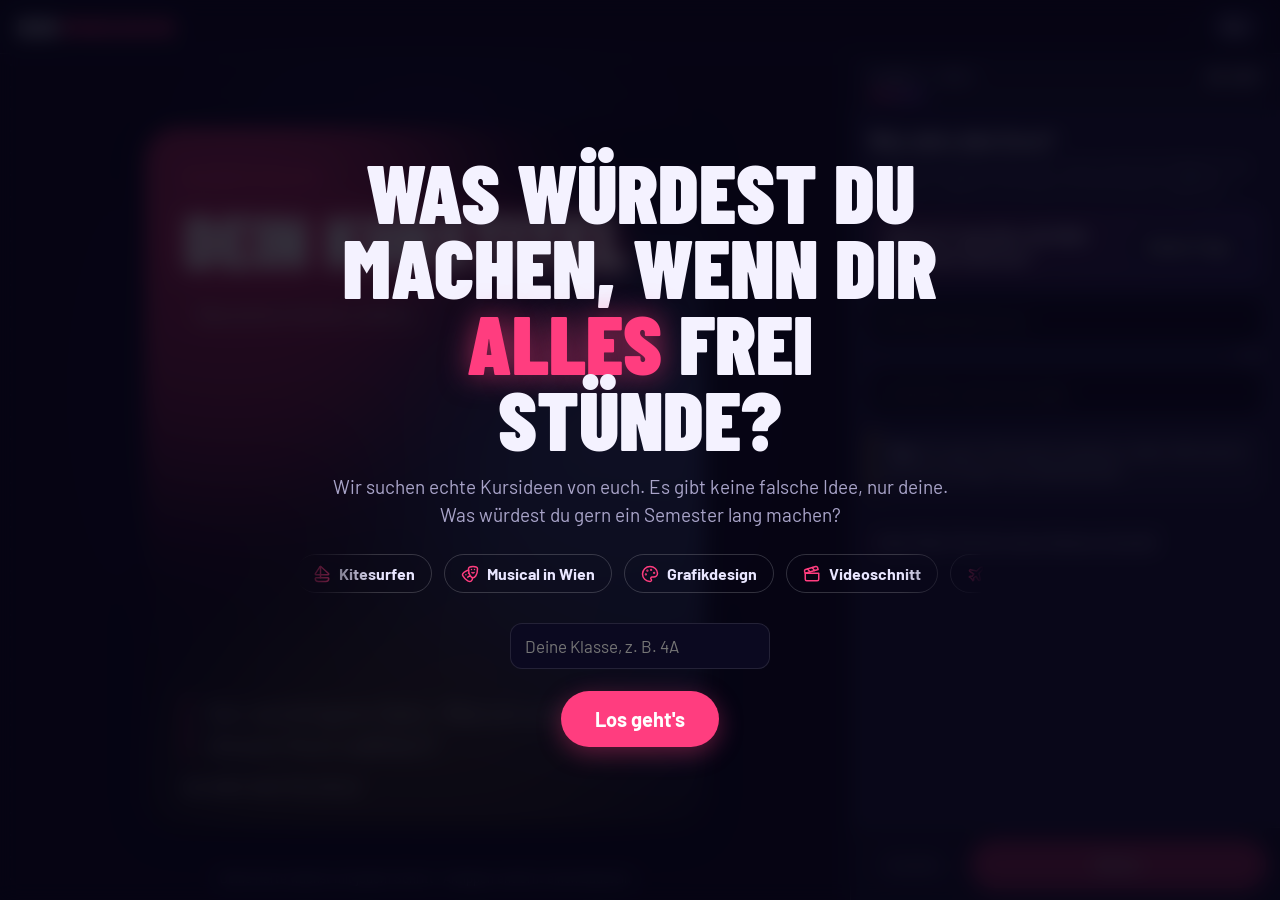
==== index.html @ b4d7dced "Wunschkurs als Schritt-für-Schritt-Ablauf mit Denkanstößen, Zurück und Fertig am Ende Co-Authored-By" ====
<!DOCTYPE html>
<html lang="de">
<head>
<meta charset="utf-8">
<meta name="viewport" content="width=device-width, initial-scale=1, viewport-fit=cover">
<meta name="theme-color" content="#0b0920">
<title>Dein Wunschkurs · BG/BRG Knittelfeld</title>
<link rel="stylesheet" href="css/karte.css">
<style>
  :root {
    --bg: #0b0920; --panel: #15122e; --panel2: #1e1a3f; --linie: rgba(255,255,255,.1);
    --text: #f4f2ff; --text2: #a9a4c9; --akz: #ff3d7f; --ok: #00d9c0;
    --r: 16px;
  }
  * { box-sizing: border-box; -webkit-tap-highlight-color: transparent; }
  html, body { margin: 0; height: 100%; background: var(--bg); color: var(--text); font-family: Barlow, system-ui, -apple-system, sans-serif; }
  body { overflow: hidden; overscroll-behavior: none; }
  button { font: inherit; color: inherit; }
  input, textarea { font: inherit; }

  .app { height: 100dvh; display: grid; grid-template-rows: auto 1fr; }
  .leiste { display: flex; align-items: center; justify-content: space-between; gap: 12px; padding: max(10px, env(safe-area-inset-top)) 18px 10px; border-bottom: 1px solid var(--linie); }
  .marke { font-family: "Barlow Condensed", sans-serif; font-weight: 800; font-size: 22px; letter-spacing: .02em; text-transform: uppercase; }
  .marke b { color: var(--akz); }
  .leiste .rechts { display: flex; gap: 10px; align-items: center; }
  .klassen-tag { font-size: 13px; font-weight: 700; letter-spacing: .1em; color: var(--text2); border: 1px solid var(--linie); padding: 5px 10px; border-radius: 99px; text-transform: uppercase; }
  .btn { border: 0; border-radius: 99px; padding: 11px 20px; font-weight: 700; cursor: pointer; background: var(--panel2); transition: transform .12s, background .2s; }
  .btn:active { transform: scale(.96); }
  .btn.haupt { background: var(--akz); color: #fff; box-shadow: 0 6px 24px rgba(255,61,127,.35); }
  .btn.klein { padding: 8px 14px; font-size: 14px; }

  .arbeit { display: grid; grid-template-columns: 1fr minmax(360px, 430px); min-height: 0; }
  .buehne { position: relative; display: grid; place-items: center; padding: 22px; min-height: 0; background:
    radial-gradient(ellipse at 50% 40%, rgba(124,92,255,.18), transparent 60%),
    radial-gradient(circle at 50% 50%, rgba(255,255,255,.05) 1px, transparent 1.5px) 0 0 / 22px 22px; }
  .karten-halter { width: min(100%, calc((100dvh - 120px) * .8)); max-width: 560px; position: relative; transition: transform .35s cubic-bezier(.2,.9,.3,1.3); }
  .karten-halter.drop-ziel { transform: scale(1.03); }
  .karten-halter.drop-ziel::after { content: ""; position: absolute; inset: -8px; border: 3px dashed var(--ok); border-radius: 28px; pointer-events: none; }
  .karten-halter .wk-chip { cursor: pointer; }
  .karten-halter .wk-chip:not(.leer)::after { content: "×"; margin-left: 1cqw; opacity: .6; font-weight: 700; }
  .karten-halter .wk-sticker { pointer-events: none; }
  .karten-halter .stk { pointer-events: auto; cursor: grab; touch-action: none; }
  .karten-halter .stk.aktiv { outline: 2px dashed rgba(255,255,255,.85); outline-offset: 4px; border-radius: 12px; animation: none; }
  .tipp-buehne { position: absolute; bottom: 14px; left: 0; right: 0; text-align: center; font-size: 13px; color: var(--text2); pointer-events: none; }

  .stk-werkzeug { position: absolute; display: none; gap: 6px; padding: 6px; background: rgba(21,18,46,.95); border: 1px solid var(--linie); border-radius: 99px; z-index: 20; transform: translate(-50%, 0); box-shadow: 0 10px 30px rgba(0,0,0,.4); }
  .stk-werkzeug.an { display: flex; }
  .stk-werkzeug button { width: 40px; height: 40px; border-radius: 50%; border: 0; background: var(--panel2); font-size: 18px; cursor: pointer; }

  .panel { background: var(--panel); border-left: 1px solid var(--linie); display: grid; grid-template-rows: auto 1fr auto; min-height: 0; }
  .fortschritt { padding: 14px 18px 12px; }
  .schritt-info { display: flex; justify-content: space-between; font-size: 13px; font-weight: 700; letter-spacing: .06em; text-transform: uppercase; color: var(--text2); margin-bottom: 8px; }
  .schritt-info #schrittName { color: var(--text); }
  .balken { height: 6px; border-radius: 99px; background: rgba(255,255,255,.08); overflow: hidden; }
  .balken i { display: block; height: 100%; width: 14%; border-radius: 99px; background: linear-gradient(90deg, var(--akz), #7c5cff); transition: width .4s cubic-bezier(.2,.9,.3,1); }
  .denk { margin: 14px 0; padding: 12px 14px; border-radius: 12px; background: rgba(255,255,255,.05); border-left: 3px solid #ffd23f; font-size: 14.5px; line-height: 1.45; color: #dcd8f5; }
  .denk ul { margin: 6px 0 0; padding-left: 18px; }
  .denk li { margin: 3px 0; }
  .fuss .btn.unklar { opacity: .55; }
  .fuss .btn:disabled { opacity: .35; cursor: not-allowed; box-shadow: none; }
  #zurueckBtn { flex: 0 0 auto; padding-left: 22px; padding-right: 22px; }
  .reiter { display: flex; gap: 4px; padding: 10px 10px 0; overflow-x: auto; scrollbar-width: none; }
  .reiter::-webkit-scrollbar { display: none; }
  .reiter button { flex: 1 0 auto; border: 0; background: transparent; padding: 10px 10px 12px; border-radius: 12px 12px 0 0; font-weight: 700; font-size: 14px; color: var(--text2); cursor: pointer; display: grid; justify-items: center; gap: 3px; }
  .reiter button i { font-style: normal; display: grid; place-items: center; }
  .reiter button .ic { width: 22px; height: 22px; }
  .ic { width: 1.1em; height: 1.1em; vertical-align: -0.18em; }
  .stk-werkzeug button { display: grid; place-items: center; }
  .stk-werkzeug button .ic { width: 20px; height: 20px; }
  .hebel .ic { width: 20px; height: 20px; }
  .gross-ic .ic { width: 40px; height: 40px; color: #fff; }
  .erfolg-ic .ic { width: 84px; height: 84px; color: #ffd23f; stroke-width: 1.6; }
  .baustein .ic { width: 18px; height: 18px; color: #c9c3ff; }
  .reiter button.an { color: var(--text); background: var(--panel2); }
  .seiten { background: var(--panel2); overflow-y: auto; padding: 18px; -webkit-overflow-scrolling: touch; }
  .seite { display: none; }
  .seite.an { display: block; animation: rein .25s ease; }
  @keyframes rein { from { opacity: 0; transform: translateY(6px); } }
  .seite h3 { margin: 0 0 4px; font-size: 20px; }
  .seite p.hilfe { margin: 0 0 14px; color: var(--text2); font-size: 14px; line-height: 1.4; }
  .gruppe-titel { margin: 18px 0 8px; font-size: 12px; font-weight: 700; letter-spacing: .12em; text-transform: uppercase; color: var(--text2); }
  .feld { width: 100%; background: var(--bg); border: 1.5px solid var(--linie); color: var(--text); border-radius: 12px; padding: 12px 14px; font-size: 17px; outline: none; }
  .feld:focus { border-color: var(--akz); }
  textarea.feld { min-height: 110px; resize: vertical; line-height: 1.4; }
  .zaehler { text-align: right; font-size: 12px; color: var(--text2); margin-top: 4px; }

  .fuss { padding: 12px 14px max(12px, env(safe-area-inset-bottom)); display: flex; gap: 10px; border-top: 1px solid var(--linie); }
  .fuss .btn { flex: 1; padding: 14px; font-size: 17px; }

  /* Spielautomat */
  .automat { background: linear-gradient(180deg, #2a1f5c, #1a1440); border-radius: 18px; padding: 14px; border: 1px solid rgba(255,255,255,.12); box-shadow: inset 0 2px 0 rgba(255,255,255,.08); }
  .walzen { display: grid; grid-template-columns: repeat(3, minmax(0, 1fr)); gap: 8px; }
  .walze { height: 56px; overflow: hidden; border-radius: 10px; background: #0b0920; position: relative; box-shadow: inset 0 8px 10px -6px rgba(0,0,0,.8), inset 0 -8px 10px -6px rgba(0,0,0,.8); }
  .walze ul { list-style: none; margin: 0; padding: 0; will-change: transform; }
  .walze li { height: 56px; display: grid; place-items: center; text-align: center; font-weight: 700; font-size: 15px; line-height: 1.1; padding: 0 4px; }
  .walze-label { text-align: center; font-size: 11px; letter-spacing: .12em; text-transform: uppercase; color: var(--text2); margin-top: 6px; }
  .automat-knoepfe { display: flex; gap: 8px; margin-top: 12px; }
  .automat-knoepfe .btn { flex: 1; }
  .hebel { background: linear-gradient(180deg, #ffd23f, #ff7a1a) !important; color: #1a1033 !important; }
  .funke { margin-top: 14px; padding: 12px 14px; border-radius: 12px; background: rgba(255,255,255,.05); font-size: 14px; color: var(--text2); line-height: 1.4; }
  .funke b { color: var(--text); }
  .frage-box { display: flex; align-items: center; gap: 10px; padding: 14px 16px; margin-bottom: 14px; border-radius: 14px; background: linear-gradient(135deg, rgba(255,61,127,.16), rgba(124,92,255,.16)); border: 1px solid rgba(255,255,255,.12); }
  .frage { flex: 1; font-size: 17px; font-weight: 700; line-height: 1.3; }
  .anstoss { margin-top: 22px; border-top: 1px solid var(--linie); padding-top: 14px; }
  .anstoss summary { cursor: pointer; font-weight: 700; color: var(--text2); list-style: none; }
  .anstoss summary::before { content: "+ "; color: var(--akz); }
  .anstoss[open] summary::before { content: "− "; }
  #untertitel { margin-top: 8px; }
  .ideen { display: flex; flex-wrap: wrap; gap: 8px; }
  .idee { display: inline-flex; align-items: center; gap: 7px; padding: 9px 13px; border-radius: 12px; background: rgba(255,255,255,.06); border: 1px solid var(--linie); font-size: 14px; font-weight: 600; line-height: 1.25; animation: rein .35s ease both; }
  .idee .ic { width: 17px; height: 17px; color: #ffd23f; flex: none; }
  .laufband { overflow: hidden; margin: 0 -24px 30px; -webkit-mask: linear-gradient(90deg, transparent, #000 12%, #000 88%, transparent); mask: linear-gradient(90deg, transparent, #000 12%, #000 88%, transparent); }
  .laufband-innen { display: flex; gap: 12px; width: max-content; animation: band 60s linear infinite; }
  .laufband-innen span { white-space: nowrap; padding: 9px 16px; border-radius: 99px; border: 1px solid rgba(255,255,255,.18); font-weight: 700; font-size: 16px; color: #e9e6ff; display: inline-flex; gap: 8px; align-items: center; }
  .laufband-innen span .ic { color: var(--akz); width: 18px; height: 18px; }
  @keyframes band { to { transform: translateX(-50%); } }

  /* Auswahl-Kacheln */
  .kacheln { display: grid; grid-template-columns: repeat(auto-fill, minmax(92px, 1fr)); gap: 8px; }
  .kachel { border: 2px solid transparent; background: var(--bg); border-radius: 12px; padding: 0; cursor: pointer; overflow: hidden; display: grid; }
  .kachel.an { border-color: var(--akz); }
  .kachel .vorschau { height: 74px; pointer-events: none; }
  .kachel .vorschau .wk-karte { aspect-ratio: auto; height: 100%; border-radius: 0; box-shadow: none; }
  .kachel span { font-size: 13px; font-weight: 600; padding: 6px 4px 7px; }
  .farben { display: flex; flex-wrap: wrap; gap: 10px; }
  .farbe { width: 42px; height: 42px; border-radius: 50%; border: 3px solid transparent; cursor: pointer; box-shadow: inset 0 0 0 2px rgba(0,0,0,.2); }
  .farbe.an { border-color: #fff; transform: scale(1.08); }
  .pillen { display: flex; flex-wrap: wrap; gap: 8px; }
  .pille { border: 1.5px solid var(--linie); background: var(--bg); border-radius: 99px; padding: 9px 14px; font-weight: 600; font-size: 14px; cursor: pointer; }
  .pille.an { border-color: var(--akz); background: rgba(255,61,127,.15); }

  /* Bausteine & Sticker zum Ziehen */
  .ziehbar { touch-action: none; cursor: grab; }
  .baustein { display: inline-flex; align-items: center; gap: 6px; margin: 0 6px 8px 0; padding: 9px 14px 9px 11px; border-radius: 99px; background: var(--bg); border: 1.5px solid var(--linie); font-weight: 600; font-size: 15px; }
  .baustein.drauf { opacity: .35; }
  .sticker-raster { display: grid; grid-template-columns: repeat(auto-fill, minmax(52px, 1fr)); gap: 6px; }
  .sticker-raster .ziehbar { font-size: 32px; height: 60px; display: grid; place-items: center; background: var(--bg); border-radius: 12px; }
  .sticker-raster .sticker-text { grid-column: span 2; font-size: 36px; overflow: hidden; }
  .geist { position: fixed; z-index: 1000; pointer-events: none; transform: translate(-50%, -50%) scale(1.15); filter: drop-shadow(0 10px 20px rgba(0,0,0,.5)); }
  .eigen-zeile { display: flex; gap: 8px; margin-top: 4px; }
  .eigen-zeile .feld { font-size: 15px; padding: 10px 12px; }

  .upload { display: grid; place-items: center; gap: 6px; border: 2px dashed var(--linie); border-radius: 16px; padding: 22px; text-align: center; cursor: pointer; color: var(--text2); }
  .upload b { color: var(--text); font-size: 16px; }
  .hinweis { margin-top: 10px; font-size: 13px; color: #ffd23f; line-height: 1.4; }

  /* Overlays */
  .overlay { position: fixed; inset: 0; z-index: 500; display: none; place-items: center; background: rgba(6,4,18,.82); backdrop-filter: blur(10px); -webkit-backdrop-filter: blur(10px); padding: 24px; }
  .overlay.an { display: grid; }
  .intro { text-align: center; max-width: 640px; }
  .intro .gross { font-family: "Barlow Condensed", sans-serif; font-weight: 900; text-transform: uppercase; font-size: clamp(42px, 8vw, 84px); line-height: .9; margin: 0 0 18px; }
  .intro .gross span { color: var(--akz); text-shadow: 0 0 30px rgba(255,61,127,.6); }
  .intro p { font-size: 19px; color: var(--text2); line-height: 1.45; margin: 0 0 26px; }
  .intro .btn { font-size: 20px; padding: 16px 34px; }
  .intro .klasse-wahl { margin: 0 auto 22px; max-width: 260px; }

  .fertig-box .wk-karte { text-align: left; }
  .fertig-box { width: min(92vw, 460px); display: grid; gap: 18px; justify-items: center; text-align: center; }
  .fertig-box .karten-flip { width: min(80vw, 380px, calc((100dvh - 230px) * .8)); perspective: 1400px; }
  .fertig-box .karten-flip .innen { animation: flip 1s cubic-bezier(.2,.8,.2,1) both; transform-style: preserve-3d; }
  @keyframes flip { from { transform: rotateY(-180deg) scale(.6); opacity: 0; } to { transform: none; opacity: 1; } }
  .fertig-box h2 { margin: 0; font-size: 28px; }
  .fertig-box .knoepfe { display: flex; gap: 10px; flex-wrap: wrap; justify-content: center; }
  .fertig-box .btn { font-size: 17px; padding: 14px 24px; }
  .weg { animation: wegflug 1s cubic-bezier(.6,-0.3,.7,.3) forwards !important; }
  @keyframes wegflug { to { transform: translateY(-120vh) rotate(-14deg) scale(.6); opacity: .2; } }
  .meldung { color: #ff9aa9; font-size: 15px; }
  .konfetti { position: fixed; inset: 0; pointer-events: none; z-index: 600; }

  /* Hochformat (iPad aufrecht, Handy) */
  @media (max-aspect-ratio: 1/1) {
    .arbeit { grid-template-columns: 1fr; grid-template-rows: minmax(0, 46dvh) 1fr; }
    .buehne { padding: 14px; }
    .karten-halter { width: min(100%, calc(46dvh * .8 - 22px)); }
    .panel { border-left: 0; border-top: 1px solid var(--linie); }
    .tipp-buehne { display: none; }
  }
</style>
</head>
<body>
<div class="app">
  <header class="leiste">
    <div class="marke">Dein <b>Wunschkurs</b></div>
    <div class="rechts">
      <span class="klassen-tag" id="klassenTag"></span>
      <button class="btn klein" id="neuBtn" title="Von vorne beginnen">Neu</button>
    </div>
  </header>

  <main class="arbeit">
    <section class="buehne" id="buehne">
      <div class="karten-halter" id="halter"></div>
      <div class="stk-werkzeug" id="stkWerkzeug">
        <button data-a="klein" aria-label="Kleiner" data-ic="minus"></button>
        <button data-a="gross" aria-label="Größer" data-ic="plus"></button>
        <button data-a="drehen" aria-label="Drehen" data-ic="rotate-cw"></button>
        <button data-a="weg" aria-label="Löschen" data-ic="trash-2"></button>
      </div>
      <div class="tipp-buehne">Deine Karte wächst mit jedem Schritt · Antippen entfernt einen Baustein</div>
    </section>

    <aside class="panel">
      <div class="fortschritt">
        <div class="schritt-info"><span id="schrittNr">Schritt 1 von 7</span><span id="schrittName"></span></div>
        <div class="balken"><i id="balken"></i></div>
      </div>
      <div class="seiten">
        <section class="seite an" data-s="1" data-name="Die Idee">
          <h3>Was wäre dein Kurs?</h3>
          <p class="hilfe">Es gibt keine falsche Idee. Wir suchen echte Vorschläge für die Oberstufe. Vielleicht wird deiner einmal wirklich angeboten.</p>
          <div class="frage-box">
            <div class="frage" id="funke"></div>
            <button class="btn klein" id="andereFrage">Andere Frage</button>
          </div>
          <input class="feld" id="titel" maxlength="60" placeholder="Wie heißt dein Kurs?" autocomplete="off">
          <div class="zaehler"><span id="titelZ">0</span>/60</div>
          <input class="feld" id="untertitel" maxlength="70" placeholder="Untertitel, wenn du magst" autocomplete="off">
          <div class="denk">
            <b>Tipp:</b> Ein guter Titel macht neugierig. Lieber „Wie kommt der Ton ins Video?“ als „Medienkunde“.
          </div>
          <details class="anstoss">
            <summary>Kein Plan? Hol dir einen kleinen Anstoß</summary>
            <p class="hilfe" style="margin-top:10px">Der Automat würfelt zufällige Kombinationen. Nimm sie als Funken, nicht als Vorlage.</p>
            <div class="automat">
              <div class="walzen">
                <div><div class="walze" id="w0"><ul></ul></div><div class="walze-label">Thema</div></div>
                <div><div class="walze" id="w1"><ul></ul></div><div class="walze-label">Tun</div></div>
                <div><div class="walze" id="w2"><ul></ul></div><div class="walze-label">Wo</div></div>
              </div>
              <div class="automat-knoepfe">
                <button class="btn hebel" id="drehen"><span data-ic="dices"></span> Drehen</button>
              </div>
            </div>
            <div class="gruppe-titel">Wie weit darf man gehen? Ein Beispiel</div>
            <div class="ideen" id="ideen"></div>
            <button class="btn klein" id="mehrIdeen" style="margin-top:10px">Noch ein Beispiel</button>
          </details>
        </section>

        <section class="seite" data-s="2" data-name="Was man macht">
          <h3>Was macht man in deinem Kurs?</h3>
          <p class="hilfe">Beschreib es so, wie du es einer Freundin oder einem Freund erklären würdest.</p>
          <div class="denk">
            <b>Denk an:</b>
            <ul>
              <li>Was passiert in der allerersten Stunde?</li>
              <li>Was kann man am Ende, was man vorher nicht konnte?</li>
              <li>Was wäre der spannendste Moment im ganzen Semester?</li>
            </ul>
          </div>
          <textarea class="feld" id="inhalt" maxlength="240" placeholder="In meinem Kurs …"></textarea>
          <div class="zaehler"><span id="inhaltZ">0</span>/240 · mindestens ein, zwei Sätze</div>
        </section>

        <section class="seite" data-s="3" data-name="Wo und mit wem">
          <h3>Wo und mit wem?</h3>
          <p class="hilfe">Ein Kurs muss nicht im Klassenzimmer stattfinden. Zieh auf die Karte, was passt, oder tipp es an.</p>
          <div class="denk"><b>Frag dich:</b> Wer könnte euch etwas zeigen, das kein Schulbuch kann? Wo wäre der beste Ort dafür?</div>
          <div id="bausteinA"></div>
          <div class="gruppe-titel">Fehlt etwas? Eigener Baustein</div>
          <div class="eigen-zeile">
            <input class="feld" id="eigenB" maxlength="28" placeholder="z. B. Mit einer Imkerin" autocomplete="off">
            <button class="btn" id="eigenBtn">Dazu</button>
          </div>
        </section>

        <section class="seite" data-s="4" data-name="Was herauskommt">
          <h3>Was kommt am Ende heraus?</h3>
          <p class="hilfe">Die besten Kurse haben ein Ziel, auf das man hinarbeitet. Und wie arbeitet ihr?</p>
          <div class="denk"><b>Stell dir vor:</b> Das Semester ist vorbei. Was kannst du herzeigen, und wem?</div>
          <div id="bausteinB"></div>
        </section>

        <section class="seite" data-s="5" data-name="Der wichtigste Satz">
          <h3>Der wichtigste Satz</h3>
          <p class="hilfe">Warum sollte jemand genau diesen Kurs wählen? Diesen Satz haben auch eure Lehrerinnen und Lehrer für ihre Kursideen geschrieben.</p>
          <div class="denk"><b>So kann er anfangen:</b> „Hier lernst du …“, „Stell dir vor, …“, „Wer schon immer …“</div>
          <textarea class="feld" id="satz" maxlength="160" placeholder="Ein Satz, der neugierig macht"></textarea>
          <div class="zaehler"><span id="satzZ">0</span>/160</div>
        </section>

        <section class="seite" data-s="6" data-name="Der Look">
          <h3>Gib deinem Kurs einen Look</h3>
          <p class="hilfe">Stil, bewegter Hintergrund und Farbe. Probier ruhig alles durch.</p>
          <div class="gruppe-titel">Stil</div>
          <div class="kacheln" id="themes"></div>
          <div class="gruppe-titel">Hintergrund</div>
          <div class="kacheln" id="hintergruende"></div>
          <div class="gruppe-titel">Farbe</div>
          <div class="farben" id="farben"></div>
          <div class="gruppe-titel">Passt zu welchem Bereich? (optional)</div>
          <div class="pillen" id="welten"></div>
          <div class="gruppe-titel">Passendes YouTube-Video (optional)</div>
          <input class="feld" id="video" placeholder="Link einfügen" autocomplete="off" inputmode="url">
          <div class="zaehler" id="videoInfo"></div>
        </section>

        <section class="seite" data-s="7" data-name="Sticker">
          <h3>Der letzte Schliff</h3>
          <p class="hilfe">Ein paar Sticker, wenn du magst. Auf die Karte ziehen, dort antippen zum Verschieben, Vergrößern, Drehen oder Löschen.</p>
          <div class="sticker-raster" id="stickerListe"></div>
        </section>
      </div>
      <div class="fuss">
        <button class="btn" id="zurueckBtn">Zurück</button>
        <button class="btn haupt" id="weiterBtn">Weiter</button>
      </div>
    </aside>
  </main>
</div>

<div class="overlay an" id="intro">
  <div class="intro">
    <h1 class="gross">Was würdest du machen, wenn dir <span>alles</span> frei stünde?</h1>
    <p>Wir suchen echte Kursideen von euch. Es gibt keine falsche Idee, nur deine. Was würdest du gern ein Semester lang machen?</p>
    <div class="laufband" aria-hidden="true"><div class="laufband-innen" id="laufband"></div></div>
    <input class="feld klasse-wahl" id="klasseInput" maxlength="10" placeholder="Deine Klasse, z. B. 4A" style="display:none">
    <button class="btn haupt" id="losBtn">Los geht's</button>
  </div>
</div>

<div class="overlay" id="fertig">
  <div class="fertig-box" id="fertigBox"></div>
</div>

<canvas class="konfetti" id="konfetti"></canvas>

<script src="js/config.js"></script>
<script src="js/api.js"></script>
<script src="js/icons.js"></script>
<script src="js/karte.js"></script>
<script>
(function () {
  const K = window.WK_KARTE, API = window.WK_API;
  const $ = s => document.querySelector(s);
  const SPEICHER = "wk_entwurf_v1";

  // ---------- Klasse aus dem QR-Code (?k=4a) ----------
  const params = new URLSearchParams(location.search);
  let klasse = (params.get("k") || "").trim().slice(0, 10).toUpperCase();
  if (!klasse) { try { klasse = localStorage.getItem("wk_klasse") || ""; } catch (e) {} }
  if (!klasse) $("#klasseInput").style.display = "block";

  // ---------- Zustand ----------
  const leer = () => ({ titel: "", untertitel: "", inhalt: "", satz: "", theme: "neon", bg: "aurora", farbe: K.FARBEN[0], welt: null, bausteine: [], sticker: [], bild: null, video: "" });
  let d = leer();
  try { const s = JSON.parse(localStorage.getItem(SPEICHER) || "null"); if (s) d = Object.assign(leer(), s); } catch (e) {}
  d.bild = null;
  let stkAktiv = -1;

  function speichern() {
    try { localStorage.setItem(SPEICHER, JSON.stringify(d)); } catch (e) {
      // Speicher voll (großes Bild): ohne Bild sichern
      try { localStorage.setItem(SPEICHER, JSON.stringify(Object.assign({}, d, { bild: null }))); } catch (e2) {}
    }
  }

  // ---------- Karte zeichnen ----------
  const halter = $("#halter");
  function zeichnen() {
    halter.innerHTML = "";
    const karte = K.render(Object.assign({}, d, { klasse }), { platzhalter: true });
    halter.appendChild(karte);
    karte.querySelectorAll(".wk-chip:not(.leer)").forEach(c => c.addEventListener("click", () => {
      d.bausteine.splice(+c.dataset.i, 1); aenderung();
    }));
    karte.querySelectorAll(".stk").forEach(s => stickerBedienung(s, +s.dataset.i));
    if (stkAktiv >= 0) { const s = karte.querySelector(`.stk[data-i="${stkAktiv}"]`); if (s) s.classList.add("aktiv"); }
    werkzeugPosition();
    bausteinStatus();
  }
  function aenderung() { speichern(); zeichnen(); if (typeof knoepfe === "function") knoepfe(); }

  // ---------- Reiter ----------
  // ---------- Schritte ----------
  const SCHRITTE = 7; let schritt = 1;
  function schrittOk(n) {
    if (n === 1) return d.titel.trim().length >= 3;
    if (n === 2) return (d.inhalt || "").trim().length >= 25;
    if (n === 3 || n === 4) {
      const ids = n === 3 ? K.BAUSTEINE.slice(0, 2) : K.BAUSTEINE.slice(2);
      const erlaubt = new Set(ids.flatMap(g => g.items.map(i => i[0])));
      return d.bausteine.some(b => typeof b === "string" ? erlaubt.has(b) : n === 3);
    }
    if (n === 5) return (d.satz || "").trim().length >= 10;
    return true;
  }
  const HINWEIS = { 1: "Gib deinem Kurs zuerst einen Titel.", 2: "Schreib noch ein bisschen mehr dazu, was man macht.", 3: "Wähl mindestens einen Baustein für Ort oder Leute.", 4: "Wähl mindestens einen Baustein dafür, was herauskommt oder wie ihr arbeitet.", 5: "Schreib noch deinen wichtigsten Satz." };
  function zeigeSchritt(n) {
    schritt = Math.max(1, Math.min(SCHRITTE, n));
    document.querySelectorAll(".seite").forEach(x => x.classList.toggle("an", +x.dataset.s === schritt));
    const sec = document.querySelector(`.seite[data-s="${schritt}"]`);
    $("#schrittNr").textContent = `Schritt ${schritt} von ${SCHRITTE}`;
    $("#schrittName").textContent = sec.dataset.name;
    $("#balken").style.width = (schritt / SCHRITTE * 100) + "%";
    document.querySelector(".seiten").scrollTop = 0;
    knoepfe();
  }
  function knoepfe() {
    $("#zurueckBtn").disabled = schritt === 1;
    $("#weiterBtn").textContent = schritt === SCHRITTE ? "Fertig" : "Weiter";
    $("#weiterBtn").classList.toggle("unklar", !schrittOk(schritt));
  }
  $("#zurueckBtn").addEventListener("click", () => zeigeSchritt(schritt - 1));
  $("#weiterBtn").addEventListener("click", () => {
    if (!schrittOk(schritt)) return kurzMeldung(HINWEIS[schritt]);
    if (K.kartePruefen(d)) return kurzMeldung("Da steht etwas, das so nicht passt. Formulier es bitte um.");
    if (schritt < SCHRITTE) zeigeSchritt(schritt + 1); else fertigZeigen();
  });

  // ---------- Idee ----------
  const titel = $("#titel"), unter = $("#untertitel");
  titel.value = d.titel; unter.value = d.untertitel; $("#titelZ").textContent = d.titel.length;
  titel.addEventListener("input", () => { d.titel = titel.value; $("#titelZ").textContent = titel.value.length; aenderung(); });
  unter.addEventListener("input", () => { d.untertitel = unter.value; aenderung(); });

  const WALZEN = [
    ["Drohnen", "Games", "Japan", "Mode", "das Gehirn", "das Weltall", "Fußball", "Krimis", "Musikvideos", "eigenes Geld", "das Klima", "Tiere", "Roboter", "Street Art", "Erste Hilfe", "Social Media", "Mythen", "Autos", "Pflanzen", "Escape Rooms", "Streetfood", "Tanz", "Fake News", "Vulkane", "Sneaker", "Schach", "Comics", "Pferde", "Mountainbikes", "Formel 1", "Fotografie", "Kosmetik", "Hip-Hop", "Musicals", "Survival", "E-Sport", "Medizin", "Architektur", "Psychologie", "ein Start-up", "Kletterwände", "Raketen", "Schmuck", "Hunde"],
    ["bauen", "programmieren", "kochen", "filmen", "erforschen", "gestalten", "trainieren", "verstehen", "erfinden", "retten", "designen", "testen", "organisieren", "schreiben", "verkaufen", "zeichnen", "aufnehmen", "auseinandernehmen", "erklären", "fotografieren", "präsentieren", "trainieren lassen", "verbessern"],
    ["im Wald", "im Labor", "auf der Bühne", "in der Stadt", "online", "in der Werkstatt", "am Wasser", "in Wien", "bei einer Firma", "in der Küche", "auf dem Berg", "im Studio", "in der Nacht", "auf Reisen", "im Garten", "an der Uni", "im Museum", "in Brüssel", "in London", "am Meer", "am Gletscher", "im Musical", "in der Sternwarte", "in einem Tonstudio"],
  ];
  const ZEILE = 56; let wahl = [0, 0, 0], dreht = false;
  WALZEN.forEach((liste, i) => {
    const ul = document.querySelector(`#w${i} ul`);
    ul.innerHTML = Array.from({ length: 4 }, () => liste.map(w => `<li>${K.esc(w)}</li>`).join("")).join("");
    wahl[i] = Math.floor(Math.random() * liste.length);
    ul.style.transform = `translateY(${-wahl[i] * ZEILE}px)`;
  });
  function drehen() {
    if (dreht) return; dreht = true;
    let fertig = 0;
    WALZEN.forEach((liste, i) => {
      const ul = document.querySelector(`#w${i} ul`);
      const ziel = Math.floor(Math.random() * liste.length);
      const weg = liste.length * 2 + ziel;
      ul.style.transition = `transform ${1.1 + i * 0.35}s cubic-bezier(.15,.85,.25,1.04)`;
      ul.style.transform = `translateY(${-weg * ZEILE}px)`;
      setTimeout(() => {
        ul.style.transition = "none"; ul.style.transform = `translateY(${-ziel * ZEILE}px)`;
        wahl[i] = ziel; if (++fertig === 3) dreht = false;
      }, (1.1 + i * 0.35) * 1000 + 30);
    });
  }
  $("#drehen").addEventListener("click", drehen);
  const IDEEN = [
    ["sailboat", "Kitesurfen lernen (gibt es an einer Schule in Graz)"], ["drama", "Ins Musical nach Wien, mit Blick hinter die Bühne"],
    ["plane", "Eine Woche Sprachreise nach London oder Malta"], ["camera", "Fotografie mit echter Profi-Kamera"],
    ["palette", "Grafikdesign: Logos, Plakate, eigene Marke"], ["clapperboard", "Videoschnitt wie bei YouTube-Profis"],
    ["rocket", "Raketen bauen und auf der Wiese starten"], ["telescope", "Eine Nacht in der Sternwarte"],
    ["mountain", "Gletscherforschung am Dachstein"], ["globe", "Brüssel: die EU live erleben"],
    ["mic-vocal", "Einen eigenen Song im Tonstudio aufnehmen"], ["gamepad-2", "Ein eigenes Videospiel entwickeln"],
    ["flask-conical", "Ein Tag im Uni-Labor in Leoben"], ["cpu", "3D-Druck: vom Entwurf zum fertigen Teil"],
    ["trees", "Survival-Tage im Wald"], ["leaf", "Bienen halten im Schulgarten"],
    ["dumbbell", "Ausbildung zur Fitness-Trainerin oder zum Trainer"], ["heart", "Erste Hilfe und Rettungsschwimmen"],
    ["piggy-bank", "Eigenes Geld: Steuern, Konto, Investieren"], ["brain", "Psychologie: Warum wir tun, was wir tun"],
    ["puzzle", "Einen Escape Room für die ganze Schule bauen"], ["headphones", "Ein Podcast-Studio aufbauen"],
    ["chef-hat", "Kochen wie in Japan, Mexiko oder Indien"], ["bike", "Mountainbike-Technik und Touren"],
    ["users", "UNO-Planspiel: Diplomatin oder Diplomat für drei Tage"], ["shirt", "Mode designen und selbst nähen"],
  ];
  const IDEEN_GEMISCHT = null; let ideeI = Math.floor(Math.random() * 26);
  function ideenMischen() {
    const pool = [IDEEN[ideeI++ % IDEEN.length]];
    $("#ideen").innerHTML = pool.map(([ic, t]) => `<span class="idee">${WK_ICON(ic)}${K.esc(t)}</span>`).join("");
  }
  $("#mehrIdeen").addEventListener("click", ideenMischen);
  (function laufband() {
    const teile = ["Kitesurfen", "Musical in Wien", "Grafikdesign", "Videoschnitt", "London", "Fotografie", "Raketen bauen", "Sternwarte", "Tonstudio", "Gletscher", "3D-Druck", "Escape Room", "Survival", "Brüssel", "Psychologie", "Game Design"];
    const ics = ["sailboat", "drama", "palette", "clapperboard", "plane", "camera", "rocket", "telescope", "mic-vocal", "mountain", "cpu", "puzzle", "trees", "globe", "brain", "gamepad-2"];
    const html = teile.map((t, i) => `<span>${WK_ICON(ics[i])}${t}</span>`).join("");
    $("#laufband").innerHTML = html + html;
  })();

  const FUNKEN = [
    "Was machst du gern, wenn dir niemand etwas vorschreibt?",
    "Was würdest du gern können, das man in der Schule nie lernt?",
    "Bei welchem Thema vergisst du die Zeit?",
    "Was würdest du gern einmal mit eigenen Händen machen?",
    "Welche Frage über die Welt lässt dich nicht los?",
    "Was könntest du anderen beibringen?",
    "Was machst du in deiner Freizeit, ohne auf die Uhr zu schauen?",
    "Was wolltest du immer schon können?",
    "Worüber könntest du stundenlang reden?",
    "Was fehlt dir in der Schule total?",
    "Welchen Beruf findest du spannend, ohne genau zu wissen, was man da macht?",
    "Wohin würdest du mit deiner Klasse am liebsten fahren?",
    "Was würdest du gern einmal selbst bauen, kochen oder erfinden?",
  ];
  let fI = Math.floor(Math.random() * FUNKEN.length);
  function funke() { $("#funke").textContent = FUNKEN[fI]; fI = (fI + 1) % FUNKEN.length; }
  funke(); $("#andereFrage").addEventListener("click", funke);

  // ---------- Look ----------
  function kachelVorschau(extra) {
    const k = K.render(Object.assign({}, d, { titel: "", untertitel: "", satz: "", bausteine: [], sticker: [], video: "" }, extra), {});
    k.querySelector(".wk-inhalt").innerHTML = `<div class="wk-titel" style="font-size:22cqw;margin:auto">Aa</div>`;
    return k;
  }
  function lookZeichnen() {
    const th = $("#themes"); th.innerHTML = "";
    K.THEMES.forEach(t => {
      const b = document.createElement("button"); b.className = "kachel" + (d.theme === t.id ? " an" : "");
      const v = document.createElement("div"); v.className = "vorschau"; v.appendChild(kachelVorschau({ theme: t.id }));
      b.appendChild(v); b.insertAdjacentHTML("beforeend", `<span>${t.name}</span>`);
      b.onclick = () => { d.theme = t.id; aenderung(); lookZeichnen(); };
      th.appendChild(b);
    });
    const hg = $("#hintergruende"); hg.innerHTML = "";
    K.HINTERGRUENDE.forEach(h => {
      const b = document.createElement("button"); b.className = "kachel" + (d.bg === h.id ? " an" : "");
      const v = document.createElement("div"); v.className = "vorschau"; v.appendChild(kachelVorschau({ bg: h.id, bild: null }));
      b.appendChild(v); b.insertAdjacentHTML("beforeend", `<span>${h.name}</span>`);
      b.onclick = () => { d.bg = h.id; aenderung(); lookZeichnen(); };
      hg.appendChild(b);
    });
    $("#farben").innerHTML = K.FARBEN.map(f => `<button class="farbe${d.farbe === f ? " an" : ""}" data-f="${f}" style="background:${f}" aria-label="Farbe"></button>`).join("");
    $("#welten").innerHTML = K.WELTEN.map(w => `<button class="pille${d.welt === w.id ? " an" : ""}" data-w="${w.id}">${w.name}</button>`).join("")
      + `<button class="pille${!d.welt ? " an" : ""}" data-w="">Keiner</button>`;
  }
  $("#farben").addEventListener("click", e => { const b = e.target.closest(".farbe"); if (!b) return; d.farbe = b.dataset.f; aenderung(); lookZeichnen(); });
  $("#welten").addEventListener("click", e => { const b = e.target.closest(".pille"); if (!b) return; d.welt = b.dataset.w || null; aenderung(); lookZeichnen(); });

  // ---------- Ziehen (Pointer, funktioniert am iPad) ----------
  function ziehbar(el, beimAblegen, geistInhalt) {
    el.classList.add("ziehbar");
    el.addEventListener("pointerdown", e => {
      if (e.button !== undefined && e.button !== 0) return;
      e.preventDefault();
      const start = { x: e.clientX, y: e.clientY }; let geist = null, bewegt = false;
      el.setPointerCapture && el.setPointerCapture(e.pointerId);
      const move = ev => {
        if (!bewegt && Math.hypot(ev.clientX - start.x, ev.clientY - start.y) > 8) {
          bewegt = true; geist = document.createElement("div"); geist.className = "geist"; geist.innerHTML = geistInhalt(); document.body.appendChild(geist);
        }
        if (geist) {
          geist.style.left = ev.clientX + "px"; geist.style.top = ev.clientY + "px";
          halter.classList.toggle("drop-ziel", ueberKarte(ev.clientX, ev.clientY));
        }
      };
      const up = ev => {
        el.removeEventListener("pointermove", move); el.removeEventListener("pointerup", up); el.removeEventListener("pointercancel", up);
        halter.classList.remove("drop-ziel");
        if (geist) geist.remove();
        if (!bewegt) beimAblegen(null);
        else if (ueberKarte(ev.clientX, ev.clientY)) beimAblegen(relativ(ev.clientX, ev.clientY));
      };
      el.addEventListener("pointermove", move); el.addEventListener("pointerup", up); el.addEventListener("pointercancel", up);
    });
  }
  function kartenRect() { return halter.firstElementChild.getBoundingClientRect(); }
  function ueberKarte(x, y) { const r = kartenRect(); return x >= r.left && x <= r.right && y >= r.top && y <= r.bottom; }
  function relativ(x, y) { const r = kartenRect(); return { x: Math.min(.95, Math.max(.05, (x - r.left) / r.width)), y: Math.min(.95, Math.max(.05, (y - r.top) / r.height)) }; }

  // ---------- Bausteine ----------
  function bausteineZeichnen() {
    [["#bausteinA", K.BAUSTEINE.slice(0, 2)], ["#bausteinB", K.BAUSTEINE.slice(2)]].forEach(([sel, gruppen]) => {
      const box = $(sel); box.innerHTML = "";
      gruppen.forEach(g => {
        box.insertAdjacentHTML("beforeend", `<div class="gruppe-titel">${g.gruppe}</div>`);
        const zeile = document.createElement("div");
        g.items.forEach(([id, icon, label]) => {
          const b = document.createElement("span"); b.className = "baustein"; b.dataset.id = id;
          b.innerHTML = `${WK_ICON(icon)}${label}`;
          ziehbar(b, () => bausteinDazu(id), () => `<span class="baustein" style="background:#1e1a3f">${WK_ICON(icon)} ${label}</span>`);
          zeile.appendChild(b);
        });
        box.appendChild(zeile);
      });
    });
  }
  function bausteinDazu(id) {
    if (d.bausteine.includes(id)) return;
    if (d.bausteine.length >= 8) return kurzMeldung("Höchstens 8 Bausteine – tipp einen auf der Karte an, um ihn zu entfernen.");
    d.bausteine.push(id); aenderung();
  }
  function bausteinStatus() {
    document.querySelectorAll(".baustein[data-id]").forEach(b => b.classList.toggle("drauf", d.bausteine.includes(b.dataset.id)));
  }
  $("#eigenBtn").addEventListener("click", () => {
    const t = $("#eigenB").value.trim(); if (!t) return;
    if (K.pruefen(t)) return kurzMeldung("Den Baustein bitte anders formulieren.");
    if (d.bausteine.length >= 8) return kurzMeldung("Höchstens 8 Bausteine.");
    d.bausteine.push({ eigen: t.slice(0, 28) }); $("#eigenB").value = ""; aenderung();
  });
  $("#eigenB").addEventListener("keydown", e => { if (e.key === "Enter") $("#eigenBtn").click(); });

  // ---------- Sticker ----------
  function stickerZeichnen() {
    const box = $("#stickerListe"); box.innerHTML = "";
    K.STICKER.forEach(st => {
      const b = document.createElement("div"); b.className = st.t === "t" ? "sticker-text" : "";
      b.innerHTML = K.stickerHTML(st);
      ziehbar(b, pos => {
        if (d.sticker.length >= 10) return kurzMeldung("Höchstens 10 Sticker.");
        const p = pos || { x: .2 + Math.random() * .6, y: .25 + Math.random() * .4 };
        d.sticker.push(Object.assign({}, st, { x: +p.x.toFixed(3), y: +p.y.toFixed(3), s: 1, r: Math.round(Math.random() * 30 - 15) }));
        stkAktiv = d.sticker.length - 1; aenderung();
      }, () => `<span style="font-size:64px;display:block">${K.stickerHTML(st)}</span>`);
      box.appendChild(b);
    });
  }
  function stickerBedienung(el, i) {
    el.addEventListener("pointerdown", e => {
      e.preventDefault(); e.stopPropagation();
      stkAktiv = i; document.querySelectorAll(".karten-halter .stk").forEach(s => s.classList.toggle("aktiv", s === el));
      werkzeugPosition();
      el.setPointerCapture && el.setPointerCapture(e.pointerId);
      const move = ev => { const p = relativ(ev.clientX, ev.clientY); el.style.left = p.x * 100 + "%"; el.style.top = p.y * 100 + "%"; d.sticker[i].x = +p.x.toFixed(3); d.sticker[i].y = +p.y.toFixed(3); werkzeugPosition(); };
      const up = () => { el.removeEventListener("pointermove", move); el.removeEventListener("pointerup", up); el.removeEventListener("pointercancel", up); speichern(); };
      el.addEventListener("pointermove", move); el.addEventListener("pointerup", up); el.addEventListener("pointercancel", up);
    });
  }
  const werkzeug = $("#stkWerkzeug");
  function werkzeugPosition() {
    const s = stkAktiv >= 0 && halter.querySelector(`.stk[data-i="${stkAktiv}"]`);
    if (!s) { werkzeug.classList.remove("an"); return; }
    const r = s.getBoundingClientRect(), b = $("#buehne").getBoundingClientRect();
    werkzeug.classList.add("an");
    werkzeug.style.left = (r.left + r.width / 2 - b.left) + "px";
    werkzeug.style.top = Math.min(b.height - 60, r.bottom - b.top + 10) + "px";
  }
  werkzeug.addEventListener("click", e => {
    const b = e.target.closest("button"); if (!b || stkAktiv < 0) return;
    const s = d.sticker[stkAktiv];
    if (b.dataset.a === "klein") s.s = Math.max(.5, +(s.s - .2).toFixed(2));
    if (b.dataset.a === "gross") s.s = Math.min(2.6, +(s.s + .2).toFixed(2));
    if (b.dataset.a === "drehen") s.r = ((s.r || 0) + 20) % 360;
    if (b.dataset.a === "weg") { d.sticker.splice(stkAktiv, 1); stkAktiv = -1; }
    aenderung();
  });
  $("#buehne").addEventListener("pointerdown", e => {
    if (!e.target.closest(".stk") && !e.target.closest(".stk-werkzeug")) { stkAktiv = -1; document.querySelectorAll(".karten-halter .stk.aktiv").forEach(s => s.classList.remove("aktiv")); werkzeugPosition(); }
  });
  window.addEventListener("resize", werkzeugPosition);

  // ---------- Bild & Video ----------
  function bildStatus() {}
  const video = $("#video"); video.value = d.video || "";
  function videoInfo() { const id = K.youtubeId(video.value); $("#videoInfo").textContent = video.value ? (id ? "Video erkannt ✓" : "Das ist kein YouTube-Link.") : ""; }
  video.addEventListener("input", () => { d.video = K.youtubeId(video.value) ? video.value.trim() : ""; videoInfo(); aenderung(); });
  videoInfo();

  // ---------- Satz ----------
  const inhalt = $("#inhalt"); inhalt.value = d.inhalt || ""; $("#inhaltZ").textContent = inhalt.value.length;
  inhalt.addEventListener("input", () => { d.inhalt = inhalt.value; $("#inhaltZ").textContent = inhalt.value.length; speichern(); knoepfe(); });
  const satz = $("#satz"); satz.value = d.satz; $("#satzZ").textContent = d.satz.length;
  satz.addEventListener("input", () => { d.satz = satz.value; $("#satzZ").textContent = satz.value.length; aenderung(); });

  // ---------- Meldungen ----------
  let mTimer;
  function kurzMeldung(t) {
    let m = document.getElementById("kurzm");
    if (!m) { m = document.createElement("div"); m.id = "kurzm"; m.style.cssText = "position:fixed;left:50%;bottom:90px;transform:translateX(-50%);background:#1e1a3f;border:1px solid rgba(255,255,255,.15);padding:12px 18px;border-radius:14px;z-index:900;font-weight:600;max-width:90vw;text-align:center;box-shadow:0 10px 30px rgba(0,0,0,.5)"; document.body.appendChild(m); }
    m.textContent = t; m.style.display = "block"; clearTimeout(mTimer); mTimer = setTimeout(() => m.style.display = "none", 3200);
  }

  // ---------- Intro ----------
  $("#losBtn").addEventListener("click", () => {
    if (!klasse) {
      const k = $("#klasseInput").value.trim().toUpperCase();
      if (!k) { $("#klasseInput").focus(); $("#klasseInput").style.borderColor = "#ff3d7f"; return; }
      klasse = k.slice(0, 10);
    }
    try { localStorage.setItem("wk_klasse", klasse); } catch (e) {}
    $("#klassenTag").textContent = klasse;
    $("#intro").classList.remove("an");
    zeichnen();
  });
  $("#klassenTag").textContent = klasse || "";

  $("#neuBtn").addEventListener("click", () => {
    if (!confirm("Wirklich von vorne beginnen? Deine Karte wird gelöscht.")) return;
    d = leer(); stkAktiv = -1; speichern();
    titel.value = ""; unter.value = ""; satz.value = ""; inhalt.value = ""; $("#inhaltZ").textContent = "0"; video.value = ""; $("#titelZ").textContent = "0"; $("#satzZ").textContent = "0"; videoInfo(); bildStatus();
    lookZeichnen(); aenderung(); zeigeSchritt(1);
  });

  // ---------- Fertig & Einreichen ----------
  const fertig = $("#fertig"), box = $("#fertigBox");
  function fertigZeigen() {
    for (let n = 1; n <= 5; n++) if (!schrittOk(n)) { zeigeSchritt(n); return kurzMeldung(HINWEIS[n]); }
    if (K.kartePruefen(d)) {
      return kurzMeldung("Da steht etwas, das so nicht passt. Formulier es bitte um.");
    }
    stkAktiv = -1; zeichnen();
    box.innerHTML = `<div class="karten-flip"><div class="innen" id="flipInnen"></div></div>
      <h2>So sieht dein Kurs aus!</h2>
      <div class="knoepfe">
        <button class="btn" id="zurueck">Zurück und ändern</button>
        <button class="btn haupt" id="senden">Kurs einreichen</button>
      </div><div class="meldung" id="sendeMeldung"></div>`;
    $("#flipInnen").appendChild(K.render(Object.assign({}, d, { klasse })));
    fertig.classList.add("an");
    $("#zurueck").onclick = () => fertig.classList.remove("an");
    $("#senden").onclick = senden;
  }

  async function senden() {
    const btn = $("#senden"); btn.disabled = true; btn.textContent = "Wird geschickt …";
    const karte = Object.assign({}, d); delete karte.titel; delete karte.satz;
    try {
      await API.einreichen({ klasse, titel: d.titel.trim().slice(0, 80), satz: (d.satz || "").trim().slice(0, 300), karte });
      $("#flipInnen").classList.add("weg");
      konfetti();
      setTimeout(() => {
        box.innerHTML = `<div class="erfolg-ic">${WK_ICON("party-popper")}</div><h2>Dein Kurs ist eingereicht!</h2>
          <p style="color:var(--text2);margin:0;font-size:17px;line-height:1.45">Danke für deine Idee. Wer weiß, vielleicht wird daraus einmal ein echter Kurs.</p>
          <div class="knoepfe"><button class="btn" id="nochmal">Noch einen Kurs bauen</button><button class="btn" id="schliessen">Zurück zur Karte</button></div>`;
        $("#schliessen").onclick = () => fertig.classList.remove("an");
        $("#nochmal").onclick = () => { fertig.classList.remove("an"); d = leer(); speichern(); titel.value = ""; unter.value = ""; satz.value = ""; inhalt.value = ""; $("#inhaltZ").textContent = "0"; video.value = ""; $("#titelZ").textContent = "0"; $("#satzZ").textContent = "0"; videoInfo(); bildStatus(); lookZeichnen(); aenderung(); zeigeSchritt(1); };
      }, 900);
    } catch (err) {
      btn.disabled = false; btn.textContent = "Nochmal versuchen";
      $("#sendeMeldung").textContent = "Das hat nicht geklappt" + (err.status ? ` (${err.status})` : "") + ". Prüf das WLAN und versuch es nochmal.";
    }
  }

  // ---------- Konfetti ----------
  function konfetti() {
    const c = $("#konfetti"), x = c.getContext("2d"); c.width = innerWidth; c.height = innerHeight;
    const farben = K.FARBEN, teile = Array.from({ length: 160 }, () => ({
      x: innerWidth / 2, y: innerHeight * .55, vx: (Math.random() - .5) * 18, vy: -Math.random() * 18 - 6,
      w: 6 + Math.random() * 8, h: 8 + Math.random() * 10, r: Math.random() * 6, vr: (Math.random() - .5) * .4, f: farben[Math.floor(Math.random() * farben.length)],
    }));
    let t = 0;
    (function frame() {
      x.clearRect(0, 0, c.width, c.height);
      teile.forEach(p => { p.vy += .45; p.vx *= .99; p.x += p.vx; p.y += p.vy; p.r += p.vr; x.save(); x.translate(p.x, p.y); x.rotate(p.r); x.fillStyle = p.f; x.fillRect(-p.w / 2, -p.h / 2, p.w, p.h); x.restore(); });
      if (++t < 170) requestAnimationFrame(frame); else x.clearRect(0, 0, c.width, c.height);
    })();
  }

  // ---------- Icons einsetzen ----------
  document.querySelectorAll("[data-ic]").forEach(el => { el.insertAdjacentHTML("afterbegin", WK_ICON(el.dataset.ic)); });

  // ---------- Start ----------
  lookZeichnen(); bausteineZeichnen(); stickerZeichnen(); ideenMischen(); bildStatus(); zeichnen(); zeigeSchritt(1);
})();
</script>
</body>
</html>
---- css/karte.css ----
/* Kurskarte: skaliert über Container-Einheiten (cqw) in jeder Größe gleich. */
@import url("https://fonts.googleapis.com/css2?family=Barlow:wght@400;500;600;700&family=Barlow+Condensed:ital,wght@0,600;0,800;0,900;1,800&family=Fraunces:ital,opsz,wght@1,9..144,700;0,9..144,600&family=Press+Start+2P&display=swap");

.wk-karte {
  --akzent: #ff3d7f;
  --grund: #0d1022;
  --text: #fff;
  --text2: rgba(255,255,255,.78);
  position: relative;
  container-type: inline-size;
  aspect-ratio: 4 / 5;
  width: 100%;
  border-radius: 6% / 4.8%;
  overflow: hidden;
  background: var(--grund);
  color: var(--text);
  font-family: Barlow, system-ui, sans-serif;
  isolation: isolate;
  box-shadow: 0 10px 34px rgba(0,0,0,.35);
  user-select: none;
  -webkit-user-select: none;
}
.wk-karte * { box-sizing: border-box; }

.wk-bg, .wk-foto, .wk-scrim, .wk-sticker { position: absolute; inset: 0; }
.wk-bg { overflow: hidden; z-index: 0; }
.wk-bg i { position: absolute; display: block; }
.wk-foto { z-index: 1; background-size: cover; background-position: center; animation: kenburns 22s ease-in-out infinite alternate; }
.wk-scrim { z-index: 2; pointer-events: none; }
.wk-inhalt { position: absolute; inset: 0; z-index: 3; overflow: hidden; text-align: left; display: flex; flex-direction: column; padding: 7cqw 7cqw 5.5cqw; gap: 3.2cqw; }
.wk-sticker { z-index: 4; pointer-events: none; }

.wk-kopf, .wk-fuss { padding: 0; margin: 0; border: 0; background: none; position: static; }
.wk-kopf { display: flex; justify-content: space-between; align-items: center; gap: 2cqw; }
.wk-label { font-weight: 700; font-size: 3.2cqw; letter-spacing: .14em; text-transform: uppercase; color: var(--akzent); }
.wk-welt { font-weight: 600; font-size: 3cqw; padding: .8cqw 2.6cqw; border-radius: 99px; border: .35cqw solid currentColor; color: var(--text2); }

.wk-titel { margin: 0; font-size: calc(11cqw * var(--tf, 1)); line-height: .95; font-weight: 800; overflow-wrap: anywhere; hyphens: auto; }
.wk-unter { margin: -1cqw 0 0; font-size: 4.4cqw; color: var(--text2); font-weight: 500; }

.wk-chips { list-style: none; margin: 0; padding: 0; display: flex; flex-wrap: wrap; gap: 1.6cqw; }
.wk-chip { display: inline-flex; align-items: center; gap: 1.2cqw; font-size: 3.5cqw; font-weight: 600; padding: 1.3cqw 2.8cqw 1.3cqw 2.2cqw; border-radius: 99px; background: rgba(255,255,255,.14); backdrop-filter: blur(6px); -webkit-backdrop-filter: blur(6px); border: .3cqw solid rgba(255,255,255,.22); white-space: nowrap; max-width: 100%; overflow: hidden; text-overflow: ellipsis; }
.wk-chip .ic { width: 4.2cqw; height: 4.2cqw; flex: none; stroke-width: 2.3; }
.wk-chip.leer { opacity: .55; border-style: dashed; background: transparent; }

.wk-video { all: unset; cursor: pointer; position: relative; display: block; width: 46cqw; aspect-ratio: 16/9; border-radius: 2.4cqw; background-size: cover; background-position: center; box-shadow: 0 1cqw 3cqw rgba(0,0,0,.4); border: .5cqw solid rgba(255,255,255,.8); }
.wk-video span { position: absolute; inset: 0; display: grid; place-items: center; font-size: 7cqw; color: #fff; text-shadow: 0 0 3cqw rgba(0,0,0,.8); }

.wk-satz { margin: auto 0 0; font-size: 4.6cqw; line-height: 1.25; font-weight: 600; padding-left: 3cqw; border-left: 1cqw solid var(--akzent); }
.wk-satz.leer { opacity: .5; font-weight: 500; }
.wk-fuss { display: flex; justify-content: space-between; font-size: 2.6cqw; letter-spacing: .12em; text-transform: uppercase; color: var(--text2); font-weight: 600; }

.stk { position: absolute; font-size: calc(13cqw * var(--s, 1)); display: block; transform: translate(-50%, -50%) rotate(var(--r, 0deg)); line-height: 1; filter: drop-shadow(0 1cqw 1.5cqw rgba(0,0,0,.35)); animation: wipp 3.2s ease-in-out infinite; animation-delay: calc(var(--r) * -0.03s); }
@keyframes wipp { 50% { transform: translate(-50%, -54%) rotate(calc(var(--r, 0deg) + 4deg)); } }
@keyframes kenburns { from { transform: scale(1.05) translate(0,0); } to { transform: scale(1.18) translate(-3%, -2%); } }

/* ---------- Themes ---------- */
.theme-neon { --grund: #0b0920; }
.theme-neon .wk-titel { font-family: "Barlow Condensed", sans-serif; font-weight: 900; text-transform: uppercase; font-size: calc(13cqw * var(--tf, 1)); letter-spacing: .01em; text-shadow: 0 0 2cqw var(--akzent), 0 0 6cqw var(--akzent); }
.theme-neon .wk-chip { border-color: var(--akzent); box-shadow: 0 0 2cqw color-mix(in srgb, var(--akzent) 45%, transparent); }
.theme-neon .wk-scrim { background: linear-gradient(180deg, rgba(5,4,20,.15), rgba(5,4,20,.55) 70%, rgba(5,4,20,.8)); }

.theme-magazin { --grund: #f3ede2; --text: #14213d; --text2: rgba(20,33,61,.72); }
.theme-magazin .wk-titel { font-family: Fraunces, Georgia, serif; font-style: italic; font-weight: 700; font-size: calc(12cqw * var(--tf, 1)); letter-spacing: -.02em; }
.theme-magazin .wk-label { color: var(--text); border-bottom: .6cqw solid var(--akzent); padding-bottom: .6cqw; }
.theme-magazin .wk-chip { background: rgba(255,255,255,.65); border-color: rgba(20,33,61,.18); color: var(--text); }
.theme-magazin .wk-satz { font-family: Fraunces, Georgia, serif; font-style: italic; font-weight: 600; }
.theme-magazin .wk-scrim { background: linear-gradient(180deg, rgba(243,237,226,.55), rgba(243,237,226,.2) 40%, rgba(243,237,226,.85) 85%); }
.theme-magazin.hat-bild .wk-scrim { background: linear-gradient(180deg, rgba(243,237,226,.92) 0 34%, rgba(243,237,226,.15) 52%, rgba(243,237,226,.92) 82%); }

.theme-retro { --grund: #120b2e; }
.theme-retro .wk-titel { font-family: "Press Start 2P", monospace; font-size: calc(6.6cqw * var(--tf, 1)); line-height: 1.35; font-weight: 400; color: #fff; text-shadow: .7cqw .7cqw 0 var(--akzent); }
.theme-retro .wk-unter, .theme-retro .wk-satz { font-family: "Press Start 2P", monospace; font-size: 2.8cqw; line-height: 1.7; font-weight: 400; }
.theme-retro .wk-chip { border-radius: 0; border: .5cqw solid #fff; box-shadow: .8cqw .8cqw 0 var(--akzent); background: #120b2e; font-size: 3.2cqw; }
.theme-retro { border-radius: 2% / 1.6%; }
.theme-retro .wk-satz { border-left-width: 1.4cqw; }
.theme-retro .wk-scrim { background: repeating-linear-gradient(0deg, rgba(0,0,0,.18) 0 .5cqw, transparent .5cqw 1cqw), linear-gradient(180deg, rgba(18,11,46,.2), rgba(18,11,46,.75)); }

.theme-poster { --grund: var(--akzent); --text: #0b0b0b; --text2: rgba(0,0,0,.7); }
.theme-poster .wk-titel { font-family: "Barlow Condensed", sans-serif; font-weight: 900; text-transform: uppercase; font-size: calc(16cqw * var(--tf, 1)); line-height: .86; letter-spacing: -.01em; }
.theme-poster .wk-label { color: #0b0b0b; }
.theme-poster .wk-chip { background: #0b0b0b; color: #fff; border-color: #0b0b0b; }
.theme-poster .wk-satz { border-left-color: #0b0b0b; }
.theme-poster .wk-bg { mix-blend-mode: multiply; opacity: .55; }
.theme-poster.hat-bild .wk-foto { mix-blend-mode: multiply; filter: grayscale(1) contrast(1.2); }
.theme-poster.hat-bild .wk-scrim { background: linear-gradient(180deg, transparent 50%, color-mix(in srgb, var(--akzent) 80%, transparent)); }

.theme-minimal { --grund: #fbfbfa; --text: #111827; --text2: #4b5563; }
.theme-minimal .wk-titel { font-weight: 700; letter-spacing: -.03em; font-size: calc(10.5cqw * var(--tf, 1)); }
.theme-minimal .wk-chip { background: #fff; border-color: #e5e7eb; color: #111827; box-shadow: 0 .4cqw 1.2cqw rgba(0,0,0,.06); }
.theme-minimal .wk-bg { opacity: .35; }
.theme-minimal.hat-bild .wk-scrim { background: linear-gradient(180deg, rgba(251,251,250,.95) 0 38%, rgba(251,251,250,.1) 58%, rgba(251,251,250,.95) 85%); }

/* Bild: dunkle Themes brauchen einen Verlauf für Lesbarkeit */
.theme-neon.hat-bild .wk-scrim, .theme-retro.hat-bild .wk-scrim { background: linear-gradient(180deg, rgba(5,4,20,.7) 0, rgba(5,4,20,.15) 40%, rgba(5,4,20,.85) 80%); }

/* ---------- Bewegte Hintergründe ---------- */
.bg-aurora .wk-bg i { width: 90cqw; height: 90cqw; border-radius: 50%; filter: blur(14cqw); opacity: .85; }
.bg-aurora .b1 { background: var(--akzent); left: -30cqw; top: -20cqw; animation: drift1 14s ease-in-out infinite alternate; }
.bg-aurora .b2 { background: color-mix(in srgb, var(--akzent) 30%, #2ea8ff); right: -35cqw; top: 30cqw; animation: drift2 17s ease-in-out infinite alternate; }
.bg-aurora .b3 { background: color-mix(in srgb, var(--akzent) 40%, #b6ff3d); left: 0; bottom: -55cqw; animation: drift1 19s ease-in-out infinite alternate-reverse; }
@keyframes drift1 { to { transform: translate(30cqw, 25cqw) scale(1.2); } }
@keyframes drift2 { to { transform: translate(-35cqw, -20cqw) scale(.85); } }

.bg-grid .wk-bg { background: linear-gradient(180deg, #120b2e 0%, color-mix(in srgb, var(--akzent) 40%, #120b2e) 55%, #120b2e 56%); }
.bg-grid .sonne { width: 56cqw; height: 56cqw; left: 22cqw; top: 22cqw; border-radius: 50%; background: linear-gradient(180deg, #ffd23f, var(--akzent)); -webkit-mask: repeating-linear-gradient(180deg, #000 0 4cqw, transparent 4cqw 5.4cqw); mask: repeating-linear-gradient(180deg, #000 0 4cqw, transparent 4cqw 5.4cqw); opacity: .9; }
.bg-grid .boden { left: -50%; right: -50%; bottom: -10%; height: 60%; background-image: linear-gradient(var(--akzent) .35cqw, transparent .35cqw), linear-gradient(90deg, var(--akzent) .35cqw, transparent .35cqw); background-size: 10cqw 10cqw; transform: perspective(40cqw) rotateX(62deg); transform-origin: top; animation: grid 1.6s linear infinite; opacity: .8; }
@keyframes grid { to { background-position: 0 10cqw; } }

.bg-sterne .wk-bg { background: radial-gradient(ellipse at 70% 20%, color-mix(in srgb, var(--akzent) 35%, #0b0920), #05040f 70%); }
.bg-sterne .wk-bg i { inset: 0; background-repeat: repeat; }
.bg-sterne .s1 { background-image: radial-gradient(.5cqw .5cqw at 20% 30%, #fff 50%, transparent 51%), radial-gradient(.4cqw .4cqw at 70% 60%, #fff 50%, transparent 51%), radial-gradient(.3cqw .3cqw at 40% 80%, #fff 50%, transparent 51%); background-size: 30cqw 30cqw; animation: sterne 40s linear infinite; }
.bg-sterne .s2 { background-image: radial-gradient(.7cqw .7cqw at 50% 50%, #fff 50%, transparent 51%), radial-gradient(.5cqw .5cqw at 10% 90%, #cde 50%, transparent 51%); background-size: 47cqw 47cqw; animation: sterne 22s linear infinite; opacity: .8; }
.bg-sterne .s3 { background-image: radial-gradient(1cqw 1cqw at 30% 40%, var(--akzent) 50%, transparent 51%); background-size: 61cqw 61cqw; animation: sterne 12s linear infinite; }
@keyframes sterne { to { background-position: -60cqw 120cqw; } }

.bg-wellen .wk-bg { background: linear-gradient(180deg, #0b2447, color-mix(in srgb, var(--akzent) 30%, #0b2447)); }
.bg-wellen .wk-bg i { width: 260cqw; height: 260cqw; left: -80cqw; border-radius: 43%; }
.bg-wellen .w1 { top: 70cqw; background: color-mix(in srgb, var(--akzent) 55%, transparent); animation: welle 13s linear infinite; }
.bg-wellen .w2 { top: 82cqw; background: color-mix(in srgb, var(--akzent) 35%, #2ea8ff 30%); animation: welle 19s linear infinite reverse; opacity: .7; }
.bg-wellen .w3 { top: 96cqw; background: rgba(255,255,255,.12); animation: welle 25s linear infinite; }
@keyframes welle { to { transform: rotate(360deg); } }

.bg-blasen .wk-bg { background: radial-gradient(circle at 30% 20%, color-mix(in srgb, var(--akzent) 40%, #0d1022), #0d1022 75%); }
.bg-blasen .bl { width: calc(8cqw + var(--i) * 2.4cqw); aspect-ratio: 1; border-radius: 50%; left: calc(var(--i) * 11cqw); bottom: -30cqw; background: radial-gradient(circle at 35% 30%, rgba(255,255,255,.7), color-mix(in srgb, var(--akzent) 60%, transparent) 60%); opacity: .55; animation: blase calc(9s + var(--i) * 1.3s) ease-in infinite; animation-delay: calc(var(--i) * -2.1s); }
@keyframes blase { to { transform: translateY(-170cqw) translateX(8cqw); } }

.bg-verlauf .wk-bg { background: linear-gradient(120deg, var(--akzent), #2ea8ff, #7c5cff, color-mix(in srgb, var(--akzent) 50%, #ffd23f), var(--akzent)); background-size: 400% 400%; animation: fluss 16s ease-in-out infinite; }
@keyframes fluss { 50% { background-position: 100% 50%; } }

.bg-streifen .wk-bg { background: #0d1022; }
.bg-streifen .st { inset: -50%; background: repeating-linear-gradient(115deg, transparent 0 6cqw, color-mix(in srgb, var(--akzent) 35%, transparent) 6cqw 7cqw, transparent 7cqw 15cqw); animation: speed 1.2s linear infinite; }
@keyframes speed { to { transform: translateX(-15.6cqw); } }

.bg-ruhe .wk-bg { background: radial-gradient(circle at 80% 10%, color-mix(in srgb, var(--akzent) 35%, transparent), transparent 55%); }

/* Helle Themes: Hintergründe abmildern */
.theme-magazin .wk-bg, .theme-minimal .wk-bg { opacity: .3; }

/* Standbild (z. B. Übersichten) */
.wk-karte.still *, .wk-karte.still { animation-play-state: paused !important; }
@media (prefers-reduced-motion: reduce) { .wk-karte *, .wk-karte { animation: none !important; } }

/* Sticker im Aufkleber-Look */
.stk-icon { display: grid; place-items: center; width: 1.25em; height: 1.25em; border-radius: 50%; background: var(--sc); color: #fff; border: .09em solid #fff; box-shadow: 0 .06em .14em rgba(0,0,0,.3); }
.stk-icon .ic { width: .66em; height: .66em; stroke-width: 2.4; }
.stk-text { display: inline-block; white-space: nowrap; font-family: "Barlow Condensed", sans-serif; font-weight: 900; text-transform: uppercase; font-size: .42em; letter-spacing: .02em; padding: .18em .5em .14em; background: var(--sc); color: #0b0b0b; border: .12em solid #fff; border-radius: .35em; box-shadow: 0 .1em .25em rgba(0,0,0,.3); line-height: 1; }
.wk-video .ic { width: 8cqw; height: 8cqw; fill: #fff; }
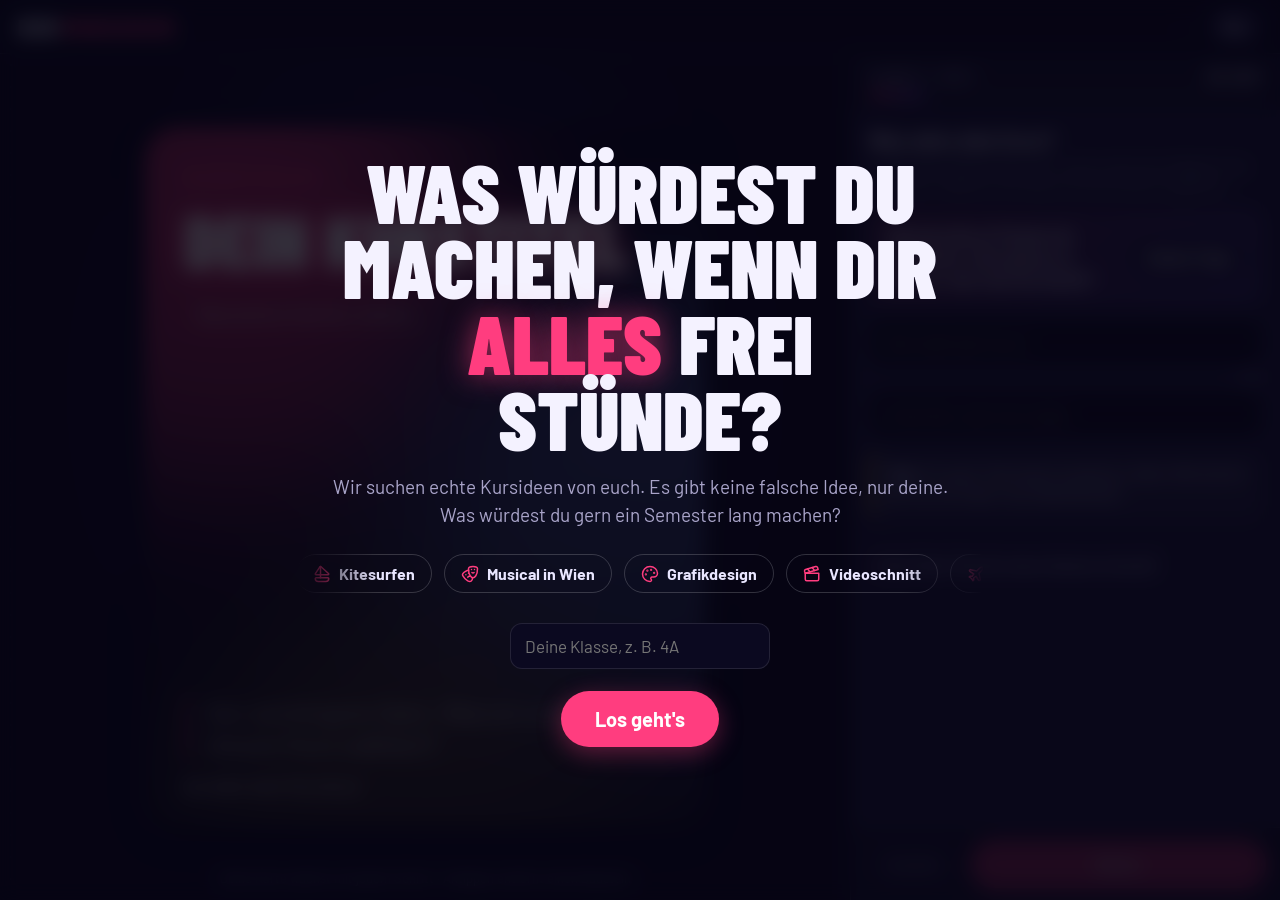
==== commit e5eb526d: "Bereich und Video entfernt, eigene Farbe, fünf neue Stile und sechs neue Hintergründe Co-Authored-By" ====
--- a/index.html
+++ b/index.html
@@ -125,6 +125,9 @@
   .farben { display: flex; flex-wrap: wrap; gap: 10px; }
   .farbe { width: 42px; height: 42px; border-radius: 50%; border: 3px solid transparent; cursor: pointer; box-shadow: inset 0 0 0 2px rgba(0,0,0,.2); }
   .farbe.an { border-color: #fff; transform: scale(1.08); }
+  .farbe.eigene { position: relative; display: grid; place-items: center; background: conic-gradient(#ff3d7f, #ffd23f, #b6ff3d, #00d9c0, #2ea8ff, #7c5cff, #ff3d7f); overflow: hidden; }
+  .farbe.eigene .ic { width: 20px; height: 20px; color: #fff; filter: drop-shadow(0 1px 2px rgba(0,0,0,.6)); }
+  .farbe.eigene input { position: absolute; inset: 0; opacity: 0; width: 100%; height: 100%; cursor: pointer; border: 0; padding: 0; }
   .pillen { display: flex; flex-wrap: wrap; gap: 8px; }
   .pille { border: 1.5px solid var(--linie); background: var(--bg); border-radius: 99px; padding: 9px 14px; font-weight: 600; font-size: 14px; cursor: pointer; }
   .pille.an { border-color: var(--akz); background: rgba(255,61,127,.15); }
@@ -286,13 +289,8 @@
           <div class="kacheln" id="themes"></div>
           <div class="gruppe-titel">Hintergrund</div>
           <div class="kacheln" id="hintergruende"></div>
-          <div class="gruppe-titel">Farbe</div>
+          <div class="gruppe-titel">Farbe · ganz rechts mischst du deine eigene</div>
           <div class="farben" id="farben"></div>
-          <div class="gruppe-titel">Passt zu welchem Bereich? (optional)</div>
-          <div class="pillen" id="welten"></div>
-          <div class="gruppe-titel">Passendes YouTube-Video (optional)</div>
-          <input class="feld" id="video" placeholder="Link einfügen" autocomplete="off" inputmode="url">
-          <div class="zaehler" id="videoInfo"></div>
         </section>
 
         <section class="seite" data-s="7" data-name="Sticker">
@@ -345,7 +343,7 @@
   const leer = () => ({ titel: "", untertitel: "", inhalt: "", satz: "", theme: "neon", bg: "aurora", farbe: K.FARBEN[0], welt: null, bausteine: [], sticker: [], bild: null, video: "" });
   let d = leer();
   try { const s = JSON.parse(localStorage.getItem(SPEICHER) || "null"); if (s) d = Object.assign(leer(), s); } catch (e) {}
-  d.bild = null;
+  d.bild = null; d.video = ""; d.welt = null;
   let stkAktiv = -1;
 
   function speichern() {
@@ -512,12 +510,13 @@
       b.onclick = () => { d.bg = h.id; aenderung(); lookZeichnen(); };
       hg.appendChild(b);
     });
-    $("#farben").innerHTML = K.FARBEN.map(f => `<button class="farbe${d.farbe === f ? " an" : ""}" data-f="${f}" style="background:${f}" aria-label="Farbe"></button>`).join("");
-    $("#welten").innerHTML = K.WELTEN.map(w => `<button class="pille${d.welt === w.id ? " an" : ""}" data-w="${w.id}">${w.name}</button>`).join("")
-      + `<button class="pille${!d.welt ? " an" : ""}" data-w="">Keiner</button>`;
+    const eigen = !K.FARBEN.includes(d.farbe);
+    $("#farben").innerHTML = K.FARBEN.map(f => `<button class="farbe${d.farbe === f ? " an" : ""}" data-f="${f}" style="background:${f}" aria-label="Farbe"></button>`).join("")
+      + `<label class="farbe eigene${eigen ? " an" : ""}" style="${eigen ? "background:" + d.farbe : ""}" title="Eigene Farbe">${eigen ? "" : WK_ICON("palette")}<input type="color" id="farbwahl" value="${eigen ? d.farbe : "#00c2ff"}"></label>`;
+    const fw = $("#farbwahl");
+    fw.addEventListener("input", () => { d.farbe = fw.value; speichern(); zeichnen(); const l = fw.parentElement; l.style.background = fw.value; l.classList.add("an"); l.querySelector(".ic") && l.querySelector(".ic").remove(); document.querySelectorAll(".farbe:not(.eigene)").forEach(x => x.classList.remove("an")); });
   }
   $("#farben").addEventListener("click", e => { const b = e.target.closest(".farbe"); if (!b) return; d.farbe = b.dataset.f; aenderung(); lookZeichnen(); });
-  $("#welten").addEventListener("click", e => { const b = e.target.closest(".pille"); if (!b) return; d.welt = b.dataset.w || null; aenderung(); lookZeichnen(); });
 
   // ---------- Ziehen (Pointer, funktioniert am iPad) ----------
   function ziehbar(el, beimAblegen, geistInhalt) {
@@ -634,10 +633,6 @@
 
   // ---------- Bild & Video ----------
   function bildStatus() {}
-  const video = $("#video"); video.value = d.video || "";
-  function videoInfo() { const id = K.youtubeId(video.value); $("#videoInfo").textContent = video.value ? (id ? "Video erkannt ✓" : "Das ist kein YouTube-Link.") : ""; }
-  video.addEventListener("input", () => { d.video = K.youtubeId(video.value) ? video.value.trim() : ""; videoInfo(); aenderung(); });
-  videoInfo();
 
   // ---------- Satz ----------
   const inhalt = $("#inhalt"); inhalt.value = d.inhalt || ""; $("#inhaltZ").textContent = inhalt.value.length;
@@ -670,7 +665,7 @@
   $("#neuBtn").addEventListener("click", () => {
     if (!confirm("Wirklich von vorne beginnen? Deine Karte wird gelöscht.")) return;
     d = leer(); stkAktiv = -1; speichern();
-    titel.value = ""; unter.value = ""; satz.value = ""; inhalt.value = ""; $("#inhaltZ").textContent = "0"; video.value = ""; $("#titelZ").textContent = "0"; $("#satzZ").textContent = "0"; videoInfo(); bildStatus();
+    titel.value = ""; unter.value = ""; satz.value = ""; inhalt.value = ""; $("#inhaltZ").textContent = "0"; $("#titelZ").textContent = "0"; $("#satzZ").textContent = "0"; bildStatus();
     lookZeichnen(); aenderung(); zeigeSchritt(1);
   });
 
@@ -706,7 +701,7 @@
           <p style="color:var(--text2);margin:0;font-size:17px;line-height:1.45">Danke für deine Idee. Wer weiß, vielleicht wird daraus einmal ein echter Kurs.</p>
           <div class="knoepfe"><button class="btn" id="nochmal">Noch einen Kurs bauen</button><button class="btn" id="schliessen">Zurück zur Karte</button></div>`;
         $("#schliessen").onclick = () => fertig.classList.remove("an");
-        $("#nochmal").onclick = () => { fertig.classList.remove("an"); d = leer(); speichern(); titel.value = ""; unter.value = ""; satz.value = ""; inhalt.value = ""; $("#inhaltZ").textContent = "0"; video.value = ""; $("#titelZ").textContent = "0"; $("#satzZ").textContent = "0"; videoInfo(); bildStatus(); lookZeichnen(); aenderung(); zeigeSchritt(1); };
+        $("#nochmal").onclick = () => { fertig.classList.remove("an"); d = leer(); speichern(); titel.value = ""; unter.value = ""; satz.value = ""; inhalt.value = ""; $("#inhaltZ").textContent = "0"; $("#titelZ").textContent = "0"; $("#satzZ").textContent = "0"; bildStatus(); lookZeichnen(); aenderung(); zeigeSchritt(1); };
       }, 900);
     } catch (err) {
       btn.disabled = false; btn.textContent = "Nochmal versuchen";
--- a/css/karte.css
+++ b/css/karte.css
@@ -1,5 +1,5 @@
 /* Kurskarte: skaliert über Container-Einheiten (cqw) in jeder Größe gleich. */
-@import url("https://fonts.googleapis.com/css2?family=Barlow:wght@400;500;600;700&family=Barlow+Condensed:ital,wght@0,600;0,800;0,900;1,800&family=Fraunces:ital,opsz,wght@1,9..144,700;0,9..144,600&family=Press+Start+2P&display=swap");
+@import url("https://fonts.googleapis.com/css2?family=Barlow:wght@400;500;600;700&family=Barlow+Condensed:ital,wght@0,600;0,800;0,900;1,800&family=Fraunces:ital,opsz,wght@1,9..144,700;0,9..144,600&family=Press+Start+2P&family=Permanent+Marker&family=Space+Mono:wght@400;700&family=Bangers&display=swap");
 
 .wk-karte {
   --akzent: #ff3d7f;
@@ -146,3 +146,70 @@
 .stk-icon .ic { width: .66em; height: .66em; stroke-width: 2.4; }
 .stk-text { display: inline-block; white-space: nowrap; font-family: "Barlow Condensed", sans-serif; font-weight: 900; text-transform: uppercase; font-size: .42em; letter-spacing: .02em; padding: .18em .5em .14em; background: var(--sc); color: #0b0b0b; border: .12em solid #fff; border-radius: .35em; box-shadow: 0 .1em .25em rgba(0,0,0,.3); line-height: 1; }
 .wk-video .ic { width: 8cqw; height: 8cqw; fill: #fff; }
+
+/* ---------- weitere Stile ---------- */
+.theme-street { --grund: #1a1a1a; }
+.theme-street .wk-titel { font-family: "Permanent Marker", cursive; font-weight: 400; font-size: calc(11.5cqw * var(--tf, 1)); line-height: 1.02; transform: rotate(-3deg); color: #fff; text-shadow: .5cqw .5cqw 0 var(--akzent); }
+.theme-street .wk-chip { border-radius: .8cqw; background: #fff; color: #111; border: 0; transform: rotate(-1.5deg); }
+.theme-street .wk-chip:nth-child(even) { transform: rotate(1.5deg); background: var(--akzent); }
+.theme-street .wk-satz { font-family: "Permanent Marker", cursive; font-weight: 400; }
+.theme-street .wk-scrim { background: linear-gradient(180deg, rgba(0,0,0,.15), rgba(0,0,0,.6)); }
+
+.theme-terminal { --grund: #050b06; --text: #c8ffd4; --text2: rgba(200,255,212,.7); }
+.theme-terminal .wk-inhalt { font-family: "Space Mono", monospace; }
+.theme-terminal .wk-titel { font-family: "Space Mono", monospace; font-weight: 700; font-size: calc(8.2cqw * var(--tf, 1)); line-height: 1.15; color: var(--akzent); }
+.theme-terminal .wk-titel::before { content: "> "; color: var(--text2); }
+.theme-terminal .wk-titel::after { content: "_"; animation: blinkK 1s steps(1) infinite; }
+@keyframes blinkK { 50% { opacity: 0; } }
+.theme-terminal .wk-chip { border-radius: 0; background: transparent; border: .3cqw solid var(--akzent); font-family: "Space Mono", monospace; font-size: 3cqw; }
+.theme-terminal .wk-satz { font-family: "Space Mono", monospace; font-size: 3.8cqw; font-weight: 400; }
+.theme-terminal .wk-scrim { background: repeating-linear-gradient(0deg, rgba(0,0,0,.25) 0 .4cqw, transparent .4cqw .8cqw); }
+
+.theme-comic { --grund: #fff3c4; --text: #111; --text2: rgba(0,0,0,.7); }
+.theme-comic { border: 1.4cqw solid #111; }
+.theme-comic .wk-titel { font-family: Bangers, cursive; font-weight: 400; letter-spacing: .03em; font-size: calc(14cqw * var(--tf, 1)); line-height: .95; color: #fff; -webkit-text-stroke: .5cqw #111; text-shadow: 1cqw 1cqw 0 #111; transform: rotate(-2deg); }
+.theme-comic .wk-label { color: #111; background: var(--akzent); padding: .6cqw 2cqw; border: .5cqw solid #111; }
+.theme-comic .wk-chip { background: #fff; color: #111; border: .5cqw solid #111; box-shadow: .8cqw .8cqw 0 #111; }
+.theme-comic .wk-satz { background: #fff; border: .5cqw solid #111; border-radius: 3cqw; padding: 2.5cqw 3.5cqw; font-weight: 700; }
+.theme-comic .wk-bg { opacity: .35; }
+
+.theme-natur { --grund: #eef2e6; --text: #233021; --text2: rgba(35,48,33,.72); }
+.theme-natur .wk-titel { font-family: Fraunces, Georgia, serif; font-weight: 600; letter-spacing: -.02em; font-size: calc(11cqw * var(--tf, 1)); }
+.theme-natur .wk-chip { background: rgba(255,255,255,.7); color: #233021; border-color: rgba(35,48,33,.15); border-radius: 3cqw 1cqw 3cqw 1cqw; }
+.theme-natur .wk-label { color: #3f6b35; }
+.theme-natur .wk-bg { opacity: .3; }
+.theme-natur .wk-scrim { background: radial-gradient(circle at 85% 10%, color-mix(in srgb, var(--akzent) 25%, transparent), transparent 50%); }
+
+.theme-kino { --grund: #000; }
+.theme-kino .wk-inhalt { padding-top: 14cqw; padding-bottom: 12cqw; }
+.theme-kino::before, .theme-kino::after { content: ""; position: absolute; left: 0; right: 0; height: 9cqw; background: #000; z-index: 5; }
+.theme-kino::before { top: 0; } .theme-kino::after { bottom: 0; }
+.theme-kino .wk-titel { font-family: "Barlow Condensed", sans-serif; font-weight: 300; text-transform: uppercase; letter-spacing: .18em; font-size: calc(9cqw * var(--tf, 1)); text-align: center; }
+.theme-kino .wk-unter, .theme-kino .wk-kopf { justify-content: center; text-align: center; }
+.theme-kino .wk-chips { justify-content: center; }
+.theme-kino .wk-chip { background: transparent; border-color: rgba(255,255,255,.4); }
+.theme-kino .wk-satz { border: 0; text-align: center; font-style: italic; font-weight: 400; padding: 0; }
+.theme-kino .wk-scrim { background: radial-gradient(ellipse at center, transparent 40%, rgba(0,0,0,.75)); }
+
+/* ---------- weitere Hintergründe ---------- */
+.bg-raster .wk-bg { background-color: color-mix(in srgb, var(--akzent) 70%, #fff); background-image: radial-gradient(rgba(0,0,0,.28) 22%, transparent 24%); background-size: 4cqw 4cqw; animation: raster 6s linear infinite; }
+@keyframes raster { to { background-position: 8cqw 8cqw; } }
+.bg-code .wk-bg { background: #030805; }
+.bg-code .cr { top: -60%; width: 1cqw; height: 60%; left: calc(var(--i) * 8.5cqw + 2cqw); background: linear-gradient(transparent, color-mix(in srgb, var(--akzent) 80%, #3fff7a)); opacity: .55; animation: regen calc(2.2s + var(--i) * .27s) linear infinite; animation-delay: calc(var(--i) * -.6s); }
+@keyframes regen { to { transform: translateY(260%); } }
+.bg-netz .wk-bg { background: #0a0f24; }
+.bg-netz .nz { inset: -20%; background-image: linear-gradient(color-mix(in srgb, var(--akzent) 45%, transparent) .25cqw, transparent .25cqw), linear-gradient(90deg, color-mix(in srgb, var(--akzent) 45%, transparent) .25cqw, transparent .25cqw); background-size: 8cqw 8cqw; animation: netz 8s ease-in-out infinite alternate; }
+@keyframes netz { to { transform: rotate(8deg) scale(1.15); opacity: .6; } }
+.bg-berge .wk-bg { background: linear-gradient(180deg, color-mix(in srgb, var(--akzent) 35%, #0b2447), #0b2447); }
+.bg-berge .wk-bg i { left: -20%; right: -20%; bottom: 0; clip-path: polygon(0 100%, 0 55%, 12% 30%, 24% 52%, 38% 18%, 52% 48%, 66% 22%, 80% 50%, 92% 34%, 100% 52%, 100% 100%); }
+.bg-berge .bg1 { height: 55%; background: rgba(255,255,255,.12); animation: berg 30s ease-in-out infinite alternate; }
+.bg-berge .bg2 { height: 42%; background: color-mix(in srgb, var(--akzent) 40%, #06121f); animation: berg 22s ease-in-out infinite alternate-reverse; }
+.bg-berge .bg3 { height: 28%; background: #06121f; }
+@keyframes berg { to { transform: translateX(8%); } }
+.bg-ringe .wk-bg { background: radial-gradient(circle, color-mix(in srgb, var(--akzent) 30%, #0d1022), #0d1022 70%); }
+.bg-ringe .wk-bg i { left: 50%; top: 50%; width: 20cqw; height: 20cqw; margin: -10cqw; border-radius: 50%; border: .6cqw solid var(--akzent); animation: ring 4.5s ease-out infinite; opacity: 0; }
+.bg-ringe .r2 { animation-delay: 1.5s; } .bg-ringe .r3 { animation-delay: 3s; }
+@keyframes ring { 0% { transform: scale(.3); opacity: .9; } 100% { transform: scale(6); opacity: 0; } }
+.bg-konfetti .wk-bg { background: color-mix(in srgb, var(--akzent) 20%, #14122e); }
+.bg-konfetti .kf { width: 2.2cqw; height: 3.4cqw; top: -10%; left: calc(var(--i) * 5.6cqw); background: hsl(calc(var(--i) * 47deg) 90% 62%); border-radius: .4cqw; opacity: .8; animation: fall calc(5s + var(--i) * .35s) linear infinite; animation-delay: calc(var(--i) * -.7s); }
+@keyframes fall { to { transform: translateY(150cqw) rotate(720deg); } }
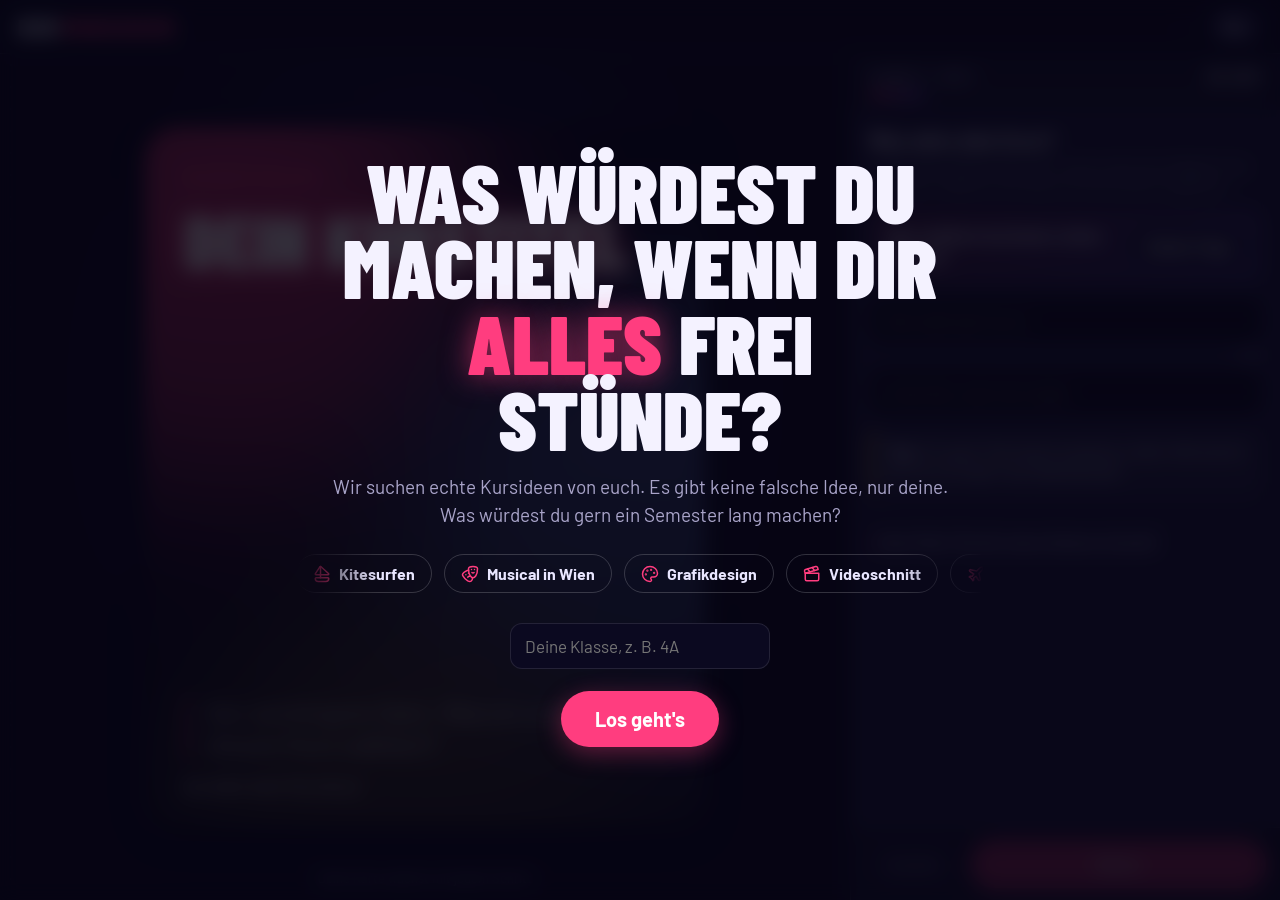
==== commit 8be797b3: "Highlight und Hashtags statt Bausteinen, eigener Farbmischer, maximal drei Sticker Co-Authored-By: C" ====
--- a/index.html
+++ b/index.html
@@ -37,7 +37,7 @@
   .karten-halter.drop-ziel { transform: scale(1.03); }
   .karten-halter.drop-ziel::after { content: ""; position: absolute; inset: -8px; border: 3px dashed var(--ok); border-radius: 28px; pointer-events: none; }
   .karten-halter .wk-chip { cursor: pointer; }
-  .karten-halter .wk-chip:not(.leer)::after { content: "×"; margin-left: 1cqw; opacity: .6; font-weight: 700; }
+  .karten-halter .wk-chip:not(.leer):not(.tag)::after { content: "×"; margin-left: 1cqw; opacity: .6; font-weight: 700; }
   .karten-halter .wk-sticker { pointer-events: none; }
   .karten-halter .stk { pointer-events: auto; cursor: grab; touch-action: none; }
   .karten-halter .stk.aktiv { outline: 2px dashed rgba(255,255,255,.85); outline-offset: 4px; border-radius: 12px; animation: none; }
@@ -56,6 +56,11 @@
   .denk { margin: 14px 0; padding: 12px 14px; border-radius: 12px; background: rgba(255,255,255,.05); border-left: 3px solid #ffd23f; font-size: 14.5px; line-height: 1.45; color: #dcd8f5; }
   .denk ul { margin: 6px 0 0; padding-left: 18px; }
   .denk li { margin: 3px 0; }
+  .tags { display: grid; gap: 10px; }
+  .tagfeld { display: flex; align-items: center; background: var(--bg); border: 1.5px solid var(--linie); border-radius: 14px; padding: 0 14px; }
+  .tagfeld:focus-within { border-color: var(--akz); }
+  .tagfeld span { font-family: "Barlow Condensed", sans-serif; font-weight: 800; font-size: 28px; color: var(--akz); margin-right: 4px; }
+  .tagfeld input { flex: 1; background: none; border: 0; outline: none; color: var(--text); font-size: 20px; font-weight: 700; padding: 13px 0; min-width: 0; }
   .fuss .btn.unklar { opacity: .55; }
   .fuss .btn:disabled { opacity: .35; cursor: not-allowed; box-shadow: none; }
   #zurueckBtn { flex: 0 0 auto; padding-left: 22px; padding-right: 22px; }
@@ -127,6 +132,13 @@
   .farbe.an { border-color: #fff; transform: scale(1.08); }
   .farbe.eigene { position: relative; display: grid; place-items: center; background: conic-gradient(#ff3d7f, #ffd23f, #b6ff3d, #00d9c0, #2ea8ff, #7c5cff, #ff3d7f); overflow: hidden; }
   .farbe.eigene .ic { width: 20px; height: 20px; color: #fff; filter: drop-shadow(0 1px 2px rgba(0,0,0,.6)); }
+  .mixer { display: none; margin-top: 14px; padding: 14px; border-radius: 14px; background: var(--bg); border: 1px solid var(--linie); gap: 12px; }
+  .mixer.an { display: grid; }
+  .mixer label { display: grid; gap: 6px; font-size: 13px; font-weight: 700; color: var(--text2); text-transform: uppercase; letter-spacing: .08em; }
+  .mixer input[type=range] { -webkit-appearance: none; appearance: none; width: 100%; height: 22px; border-radius: 99px; outline: none; }
+  #mxH { background: linear-gradient(90deg, hsl(0 90% 55%), hsl(60 90% 55%), hsl(120 90% 55%), hsl(180 90% 55%), hsl(240 90% 55%), hsl(300 90% 55%), hsl(360 90% 55%)); }
+  .mixer input[type=range]::-webkit-slider-thumb { -webkit-appearance: none; width: 30px; height: 30px; border-radius: 50%; background: #fff; border: 3px solid #0b0920; box-shadow: 0 2px 8px rgba(0,0,0,.5); }
+  .mixer input[type=range]::-moz-range-thumb { width: 26px; height: 26px; border-radius: 50%; background: #fff; border: 3px solid #0b0920; }
   .farbe.eigene input { position: absolute; inset: 0; opacity: 0; width: 100%; height: 100%; cursor: pointer; border: 0; padding: 0; }
   .pillen { display: flex; flex-wrap: wrap; gap: 8px; }
   .pille { border: 1.5px solid var(--linie); background: var(--bg); border-radius: 99px; padding: 9px 14px; font-weight: 600; font-size: 14px; cursor: pointer; }
@@ -199,7 +211,7 @@
         <button data-a="drehen" aria-label="Drehen" data-ic="rotate-cw"></button>
         <button data-a="weg" aria-label="Löschen" data-ic="trash-2"></button>
       </div>
-      <div class="tipp-buehne">Deine Karte wächst mit jedem Schritt · Antippen entfernt einen Baustein</div>
+      <div class="tipp-buehne">Deine Karte wächst mit jedem Schritt</div>
     </section>
 
     <aside class="panel">
@@ -255,23 +267,23 @@
           <div class="zaehler"><span id="inhaltZ">0</span>/240 · mindestens ein, zwei Sätze</div>
         </section>
 
-        <section class="seite" data-s="3" data-name="Wo und mit wem">
-          <h3>Wo und mit wem?</h3>
-          <p class="hilfe">Ein Kurs muss nicht im Klassenzimmer stattfinden. Zieh auf die Karte, was passt, oder tipp es an.</p>
-          <div class="denk"><b>Frag dich:</b> Wer könnte euch etwas zeigen, das kein Schulbuch kann? Wo wäre der beste Ort dafür?</div>
-          <div id="bausteinA"></div>
-          <div class="gruppe-titel">Fehlt etwas? Eigener Baustein</div>
-          <div class="eigen-zeile">
-            <input class="feld" id="eigenB" maxlength="28" placeholder="z. B. Mit einer Imkerin" autocomplete="off">
-            <button class="btn" id="eigenBtn">Dazu</button>
+        <section class="seite" data-s="3" data-name="Das Highlight">
+          <h3>Wohin bringt dich dein Kurs?</h3>
+          <p class="hilfe">Ein Kurs muss nicht im Klassenzimmer bleiben. Er kann an den See führen, auf einen Berg, nach Wien oder Brüssel, in eine Firma, ein Labor, auf eine Bühne.</p>
+          <div class="denk"><b>Stell dir vor:</b> Das Semester ist vorbei. Von welchem einen Moment erzählen alle noch Wochen später?</div>
+          <input class="feld" id="highlight" maxlength="80" placeholder="Das Highlight meines Kurses ist …" autocomplete="off">
+          <div class="zaehler"><span id="highlightZ">0</span>/80</div>
+        </section>
+
+        <section class="seite" data-s="4" data-name="Mach ihn bekannt">
+          <h3>Wie machst du deinen Kurs bekannt?</h3>
+          <p class="hilfe">Du willst, dass sich möglichst viele für deinen Kurs anmelden. Mit welchen Hashtags würdest du ihn posten, damit deine Freundinnen und Freunde sofort wissen, worum es geht?</p>
+          <div class="denk"><b>Gute Hashtags</b> sind kurz, treffen den Kern und machen neugierig. Eigene Wortschöpfungen sind erlaubt.</div>
+          <div class="tags">
+            <label class="tagfeld"><span>#</span><input id="tag0" maxlength="24" autocomplete="off" autocapitalize="off" placeholder="erster"></label>
+            <label class="tagfeld"><span>#</span><input id="tag1" maxlength="24" autocomplete="off" autocapitalize="off" placeholder="zweiter"></label>
+            <label class="tagfeld"><span>#</span><input id="tag2" maxlength="24" autocomplete="off" autocapitalize="off" placeholder="dritter"></label>
           </div>
-        </section>
-
-        <section class="seite" data-s="4" data-name="Was herauskommt">
-          <h3>Was kommt am Ende heraus?</h3>
-          <p class="hilfe">Die besten Kurse haben ein Ziel, auf das man hinarbeitet. Und wie arbeitet ihr?</p>
-          <div class="denk"><b>Stell dir vor:</b> Das Semester ist vorbei. Was kannst du herzeigen, und wem?</div>
-          <div id="bausteinB"></div>
         </section>
 
         <section class="seite" data-s="5" data-name="Der wichtigste Satz">
@@ -291,11 +303,16 @@
           <div class="kacheln" id="hintergruende"></div>
           <div class="gruppe-titel">Farbe · ganz rechts mischst du deine eigene</div>
           <div class="farben" id="farben"></div>
+          <div class="mixer" id="mixer">
+            <label>Farbton<input type="range" id="mxH" min="0" max="360" value="200"></label>
+            <label>Kräftig<input type="range" id="mxS" min="20" max="100" value="85"></label>
+            <label>Hell<input type="range" id="mxL" min="20" max="80" value="55"></label>
+          </div>
         </section>
 
         <section class="seite" data-s="7" data-name="Sticker">
           <h3>Der letzte Schliff</h3>
-          <p class="hilfe">Ein paar Sticker, wenn du magst. Auf die Karte ziehen, dort antippen zum Verschieben, Vergrößern, Drehen oder Löschen.</p>
+          <p class="hilfe">Bis zu drei Sticker, wenn du magst. Auf die Karte ziehen, dort antippen zum Verschieben, Vergrößern, Drehen oder Löschen.</p>
           <div class="sticker-raster" id="stickerListe"></div>
         </section>
       </div>
@@ -340,7 +357,7 @@
   if (!klasse) $("#klasseInput").style.display = "block";
 
   // ---------- Zustand ----------
-  const leer = () => ({ titel: "", untertitel: "", inhalt: "", satz: "", theme: "neon", bg: "aurora", farbe: K.FARBEN[0], welt: null, bausteine: [], sticker: [], bild: null, video: "" });
+  const leer = () => ({ titel: "", untertitel: "", inhalt: "", highlight: "", hashtags: [], satz: "", theme: "neon", bg: "aurora", farbe: K.FARBEN[0], welt: null, bausteine: [], sticker: [], bild: null, video: "" });
   let d = leer();
   try { const s = JSON.parse(localStorage.getItem(SPEICHER) || "null"); if (s) d = Object.assign(leer(), s); } catch (e) {}
   d.bild = null; d.video = ""; d.welt = null;
@@ -359,7 +376,7 @@
     halter.innerHTML = "";
     const karte = K.render(Object.assign({}, d, { klasse }), { platzhalter: true });
     halter.appendChild(karte);
-    karte.querySelectorAll(".wk-chip:not(.leer)").forEach(c => c.addEventListener("click", () => {
+    karte.querySelectorAll(".wk-chip:not(.leer):not(.tag)").forEach(c => c.addEventListener("click", () => {
       d.bausteine.splice(+c.dataset.i, 1); aenderung();
     }));
     karte.querySelectorAll(".stk").forEach(s => stickerBedienung(s, +s.dataset.i));
@@ -375,15 +392,12 @@
   function schrittOk(n) {
     if (n === 1) return d.titel.trim().length >= 3;
     if (n === 2) return (d.inhalt || "").trim().length >= 25;
-    if (n === 3 || n === 4) {
-      const ids = n === 3 ? K.BAUSTEINE.slice(0, 2) : K.BAUSTEINE.slice(2);
-      const erlaubt = new Set(ids.flatMap(g => g.items.map(i => i[0])));
-      return d.bausteine.some(b => typeof b === "string" ? erlaubt.has(b) : n === 3);
-    }
+    if (n === 3) return (d.highlight || "").trim().length >= 5;
+    if (n === 4) return (d.hashtags || []).filter(t => t && t.length >= 2).length >= 1;
     if (n === 5) return (d.satz || "").trim().length >= 10;
     return true;
   }
-  const HINWEIS = { 1: "Gib deinem Kurs zuerst einen Titel.", 2: "Schreib noch ein bisschen mehr dazu, was man macht.", 3: "Wähl mindestens einen Baustein für Ort oder Leute.", 4: "Wähl mindestens einen Baustein dafür, was herauskommt oder wie ihr arbeitet.", 5: "Schreib noch deinen wichtigsten Satz." };
+  const HINWEIS = { 1: "Gib deinem Kurs zuerst einen Titel.", 2: "Schreib noch ein bisschen mehr dazu, was man macht.", 3: "Beschreib noch kurz dein Highlight.", 4: "Mindestens ein Hashtag, bitte.", 5: "Schreib noch deinen wichtigsten Satz." };
   function zeigeSchritt(n) {
     schritt = Math.max(1, Math.min(SCHRITTE, n));
     document.querySelectorAll(".seite").forEach(x => x.classList.toggle("an", +x.dataset.s === schritt));
@@ -512,11 +526,26 @@
     });
     const eigen = !K.FARBEN.includes(d.farbe);
     $("#farben").innerHTML = K.FARBEN.map(f => `<button class="farbe${d.farbe === f ? " an" : ""}" data-f="${f}" style="background:${f}" aria-label="Farbe"></button>`).join("")
-      + `<label class="farbe eigene${eigen ? " an" : ""}" style="${eigen ? "background:" + d.farbe : ""}" title="Eigene Farbe">${eigen ? "" : WK_ICON("palette")}<input type="color" id="farbwahl" value="${eigen ? d.farbe : "#00c2ff"}"></label>`;
-    const fw = $("#farbwahl");
-    fw.addEventListener("input", () => { d.farbe = fw.value; speichern(); zeichnen(); const l = fw.parentElement; l.style.background = fw.value; l.classList.add("an"); l.querySelector(".ic") && l.querySelector(".ic").remove(); document.querySelectorAll(".farbe:not(.eigene)").forEach(x => x.classList.remove("an")); });
-  }
-  $("#farben").addEventListener("click", e => { const b = e.target.closest(".farbe"); if (!b) return; d.farbe = b.dataset.f; aenderung(); lookZeichnen(); });
+      + `<button class="farbe eigene${eigen ? " an" : ""}" id="eigeneFarbe" style="${eigen ? "background:" + d.farbe : ""}" title="Eigene Farbe">${eigen ? "" : WK_ICON("plus")}</button>`;
+    $("#eigeneFarbe").onclick = e => { e.stopPropagation(); $("#mixer").classList.toggle("an"); mixerAnwenden(); };
+  }
+  $("#farben").addEventListener("click", e => { const b = e.target.closest(".farbe:not(.eigene)"); if (!b) return; $("#mixer").classList.remove("an"); d.farbe = b.dataset.f; aenderung(); lookZeichnen(); });
+
+  function hslHex(h, s2, l) {
+    s2 /= 100; l /= 100; const k = n => (n + h / 30) % 12, a = s2 * Math.min(l, 1 - l);
+    const f = n => Math.round(255 * (l - a * Math.max(-1, Math.min(k(n) - 3, Math.min(9 - k(n), 1))))).toString(16).padStart(2, "0");
+    return "#" + f(0) + f(8) + f(4);
+  }
+  function mixerAnwenden() {
+    const h = +$("#mxH").value, sa = +$("#mxS").value, l = +$("#mxL").value;
+    $("#mxS").style.background = `linear-gradient(90deg, hsl(${h} 20% ${l}%), hsl(${h} 100% ${l}%))`;
+    $("#mxL").style.background = `linear-gradient(90deg, hsl(${h} ${sa}% 20%), hsl(${h} ${sa}% 50%), hsl(${h} ${sa}% 80%))`;
+    if (!$("#mixer").classList.contains("an")) return;
+    d.farbe = hslHex(h, sa, l); speichern(); zeichnen();
+    const b = $("#eigeneFarbe"); b.style.background = d.farbe; b.innerHTML = ""; b.classList.add("an");
+    document.querySelectorAll(".farbe:not(.eigene)").forEach(x => x.classList.remove("an"));
+  }
+  ["#mxH", "#mxS", "#mxL"].forEach(id => $(id).addEventListener("input", mixerAnwenden));
 
   // ---------- Ziehen (Pointer, funktioniert am iPad) ----------
   function ziehbar(el, beimAblegen, geistInhalt) {
@@ -574,13 +603,16 @@
   function bausteinStatus() {
     document.querySelectorAll(".baustein[data-id]").forEach(b => b.classList.toggle("drauf", d.bausteine.includes(b.dataset.id)));
   }
-  $("#eigenBtn").addEventListener("click", () => {
-    const t = $("#eigenB").value.trim(); if (!t) return;
-    if (K.pruefen(t)) return kurzMeldung("Den Baustein bitte anders formulieren.");
-    if (d.bausteine.length >= 8) return kurzMeldung("Höchstens 8 Bausteine.");
-    d.bausteine.push({ eigen: t.slice(0, 28) }); $("#eigenB").value = ""; aenderung();
+  const hl = $("#highlight"); hl.value = d.highlight || ""; $("#highlightZ").textContent = hl.value.length;
+  hl.addEventListener("input", () => { d.highlight = hl.value; $("#highlightZ").textContent = hl.value.length; aenderung(); });
+  [0, 1, 2].forEach(i => {
+    const f = $("#tag" + i); f.value = (d.hashtags || [])[i] || "";
+    f.addEventListener("input", () => {
+      const v = f.value.replace(/^#+/, "").replace(/[\s#]+/g, "").slice(0, 24);
+      if (v !== f.value) f.value = v;
+      d.hashtags = [0, 1, 2].map(j => $("#tag" + j).value).filter(Boolean); aenderung();
+    });
   });
-  $("#eigenB").addEventListener("keydown", e => { if (e.key === "Enter") $("#eigenBtn").click(); });
 
   // ---------- Sticker ----------
   function stickerZeichnen() {
@@ -589,7 +621,7 @@
       const b = document.createElement("div"); b.className = st.t === "t" ? "sticker-text" : "";
       b.innerHTML = K.stickerHTML(st);
       ziehbar(b, pos => {
-        if (d.sticker.length >= 10) return kurzMeldung("Höchstens 10 Sticker.");
+        if (d.sticker.length >= 3) return kurzMeldung("Höchstens 3 Sticker. Tipp einen auf der Karte an, um ihn zu löschen.");
         const p = pos || { x: .2 + Math.random() * .6, y: .25 + Math.random() * .4 };
         d.sticker.push(Object.assign({}, st, { x: +p.x.toFixed(3), y: +p.y.toFixed(3), s: 1, r: Math.round(Math.random() * 30 - 15) }));
         stkAktiv = d.sticker.length - 1; aenderung();
@@ -665,7 +697,7 @@
   $("#neuBtn").addEventListener("click", () => {
     if (!confirm("Wirklich von vorne beginnen? Deine Karte wird gelöscht.")) return;
     d = leer(); stkAktiv = -1; speichern();
-    titel.value = ""; unter.value = ""; satz.value = ""; inhalt.value = ""; $("#inhaltZ").textContent = "0"; $("#titelZ").textContent = "0"; $("#satzZ").textContent = "0"; bildStatus();
+    titel.value = ""; unter.value = ""; satz.value = ""; inhalt.value = ""; $("#inhaltZ").textContent = "0"; hl.value = ""; $("#highlightZ").textContent = "0"; [0,1,2].forEach(i => $("#tag" + i).value = ""); $("#titelZ").textContent = "0"; $("#satzZ").textContent = "0"; bildStatus();
     lookZeichnen(); aenderung(); zeigeSchritt(1);
   });
 
@@ -701,7 +733,7 @@
           <p style="color:var(--text2);margin:0;font-size:17px;line-height:1.45">Danke für deine Idee. Wer weiß, vielleicht wird daraus einmal ein echter Kurs.</p>
           <div class="knoepfe"><button class="btn" id="nochmal">Noch einen Kurs bauen</button><button class="btn" id="schliessen">Zurück zur Karte</button></div>`;
         $("#schliessen").onclick = () => fertig.classList.remove("an");
-        $("#nochmal").onclick = () => { fertig.classList.remove("an"); d = leer(); speichern(); titel.value = ""; unter.value = ""; satz.value = ""; inhalt.value = ""; $("#inhaltZ").textContent = "0"; $("#titelZ").textContent = "0"; $("#satzZ").textContent = "0"; bildStatus(); lookZeichnen(); aenderung(); zeigeSchritt(1); };
+        $("#nochmal").onclick = () => { fertig.classList.remove("an"); d = leer(); speichern(); titel.value = ""; unter.value = ""; satz.value = ""; inhalt.value = ""; $("#inhaltZ").textContent = "0"; hl.value = ""; $("#highlightZ").textContent = "0"; [0,1,2].forEach(i => $("#tag" + i).value = ""); $("#titelZ").textContent = "0"; $("#satzZ").textContent = "0"; bildStatus(); lookZeichnen(); aenderung(); zeigeSchritt(1); };
       }, 900);
     } catch (err) {
       btn.disabled = false; btn.textContent = "Nochmal versuchen";
@@ -728,7 +760,7 @@
   document.querySelectorAll("[data-ic]").forEach(el => { el.insertAdjacentHTML("afterbegin", WK_ICON(el.dataset.ic)); });
 
   // ---------- Start ----------
-  lookZeichnen(); bausteineZeichnen(); stickerZeichnen(); ideenMischen(); bildStatus(); zeichnen(); zeigeSchritt(1);
+  lookZeichnen(); stickerZeichnen(); ideenMischen(); bildStatus(); zeichnen(); zeigeSchritt(1);
 })();
 </script>
 </body>
--- a/css/karte.css
+++ b/css/karte.css
@@ -213,3 +213,9 @@
 .bg-konfetti .wk-bg { background: color-mix(in srgb, var(--akzent) 20%, #14122e); }
 .bg-konfetti .kf { width: 2.2cqw; height: 3.4cqw; top: -10%; left: calc(var(--i) * 5.6cqw); background: hsl(calc(var(--i) * 47deg) 90% 62%); border-radius: .4cqw; opacity: .8; animation: fall calc(5s + var(--i) * .35s) linear infinite; animation-delay: calc(var(--i) * -.7s); }
 @keyframes fall { to { transform: translateY(150cqw) rotate(720deg); } }
+
+.wk-highlight { margin: 0; display: flex; gap: 1.6cqw; align-items: flex-start; font-size: 4.2cqw; line-height: 1.25; font-weight: 700; padding: 2cqw 2.8cqw; border-radius: 2.4cqw; background: color-mix(in srgb, var(--akzent) 22%, transparent); border: .3cqw solid color-mix(in srgb, var(--akzent) 60%, transparent); }
+.wk-highlight .ic { width: 4.6cqw; height: 4.6cqw; flex: none; color: var(--akzent); margin-top: .3cqw; }
+.wk-chip.tag { font-weight: 700; letter-spacing: .01em; }
+.theme-poster .wk-highlight, .theme-comic .wk-highlight { background: rgba(255,255,255,.75); border-color: #111; }
+.theme-poster .wk-highlight .ic, .theme-comic .wk-highlight .ic { color: #111; }
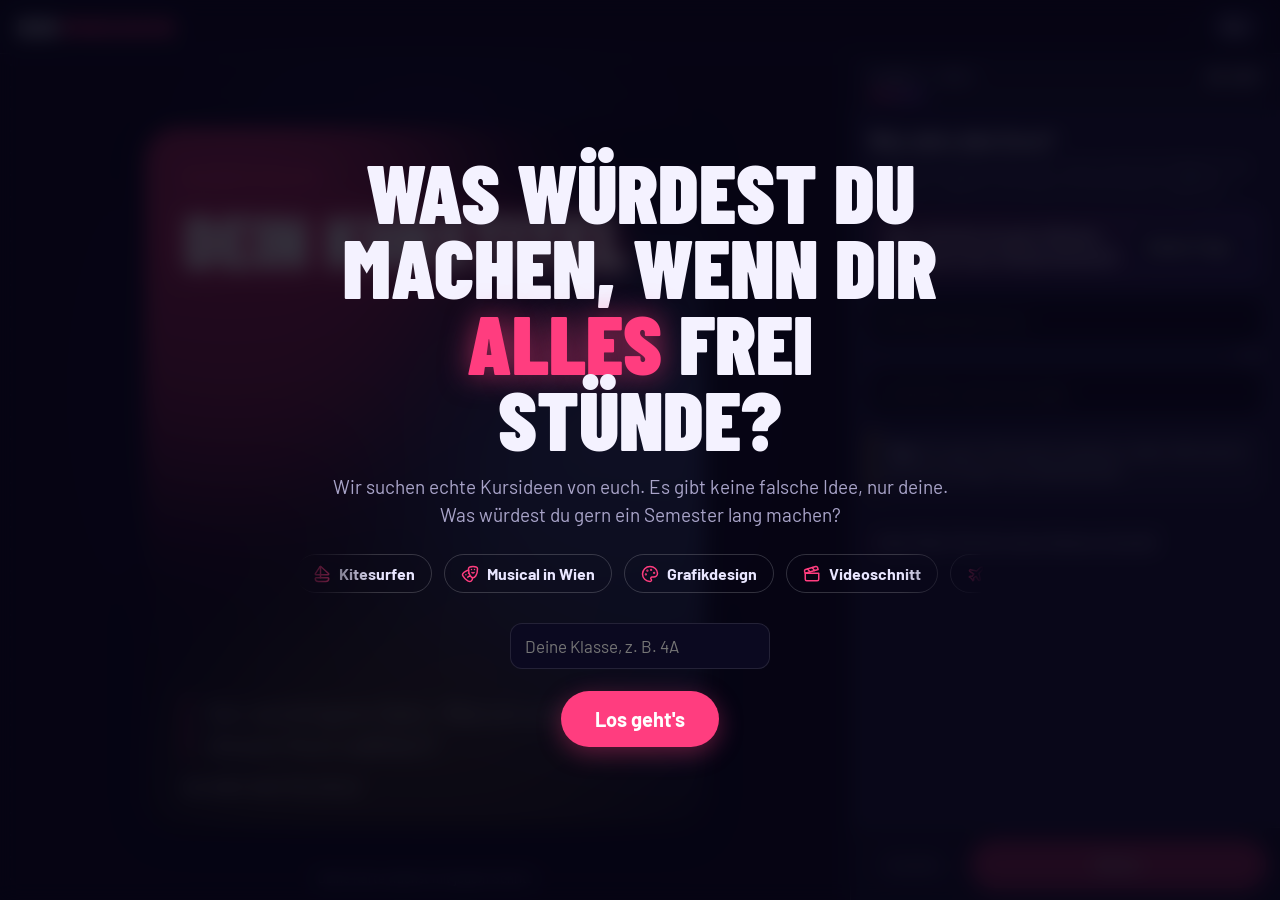
==== commit 2cce4a9e: "Karten erscheinen sofort an der Wand; Code und Geräte-ID pro Karte; Login-Anzeige repariert Co-Autho" ====
--- a/index.html
+++ b/index.html
@@ -724,12 +724,15 @@
   async function senden() {
     const btn = $("#senden"); btn.disabled = true; btn.textContent = "Wird geschickt …";
     const karte = Object.assign({}, d); delete karte.titel; delete karte.satz;
+    const ABC = "ABCDEFGHJKLMNPQRSTUVWXYZ23456789", zuf = n => Array.from(crypto.getRandomValues(new Uint8Array(n)), b => ABC[b % ABC.length]).join("");
+    let geraet = null; try { geraet = localStorage.getItem("wk_geraet"); if (!geraet) { geraet = "G-" + zuf(6); localStorage.setItem("wk_geraet", geraet); } } catch (e) { geraet = "G-" + zuf(6); }
+    karte.code = zuf(4); karte.geraet = geraet; karte.geraetInfo = (navigator.userAgent || "").slice(0, 160);
     try {
       await API.einreichen({ klasse, titel: d.titel.trim().slice(0, 80), satz: (d.satz || "").trim().slice(0, 300), karte });
       $("#flipInnen").classList.add("weg");
       konfetti();
       setTimeout(() => {
-        box.innerHTML = `<div class="erfolg-ic">${WK_ICON("party-popper")}</div><h2>Dein Kurs ist eingereicht!</h2>
+        box.innerHTML = `<div class="erfolg-ic">${WK_ICON("party-popper")}</div><h2>Dein Kurs ist an der Wand!</h2><p style="font:700 22px/1.2 inherit;letter-spacing:.08em;margin:0">#${karte.code}</p>
           <p style="color:var(--text2);margin:0;font-size:17px;line-height:1.45">Danke für deine Idee. Wer weiß, vielleicht wird daraus einmal ein echter Kurs.</p>
           <div class="knoepfe"><button class="btn" id="nochmal">Noch einen Kurs bauen</button><button class="btn" id="schliessen">Zurück zur Karte</button></div>`;
         $("#schliessen").onclick = () => fertig.classList.remove("an");
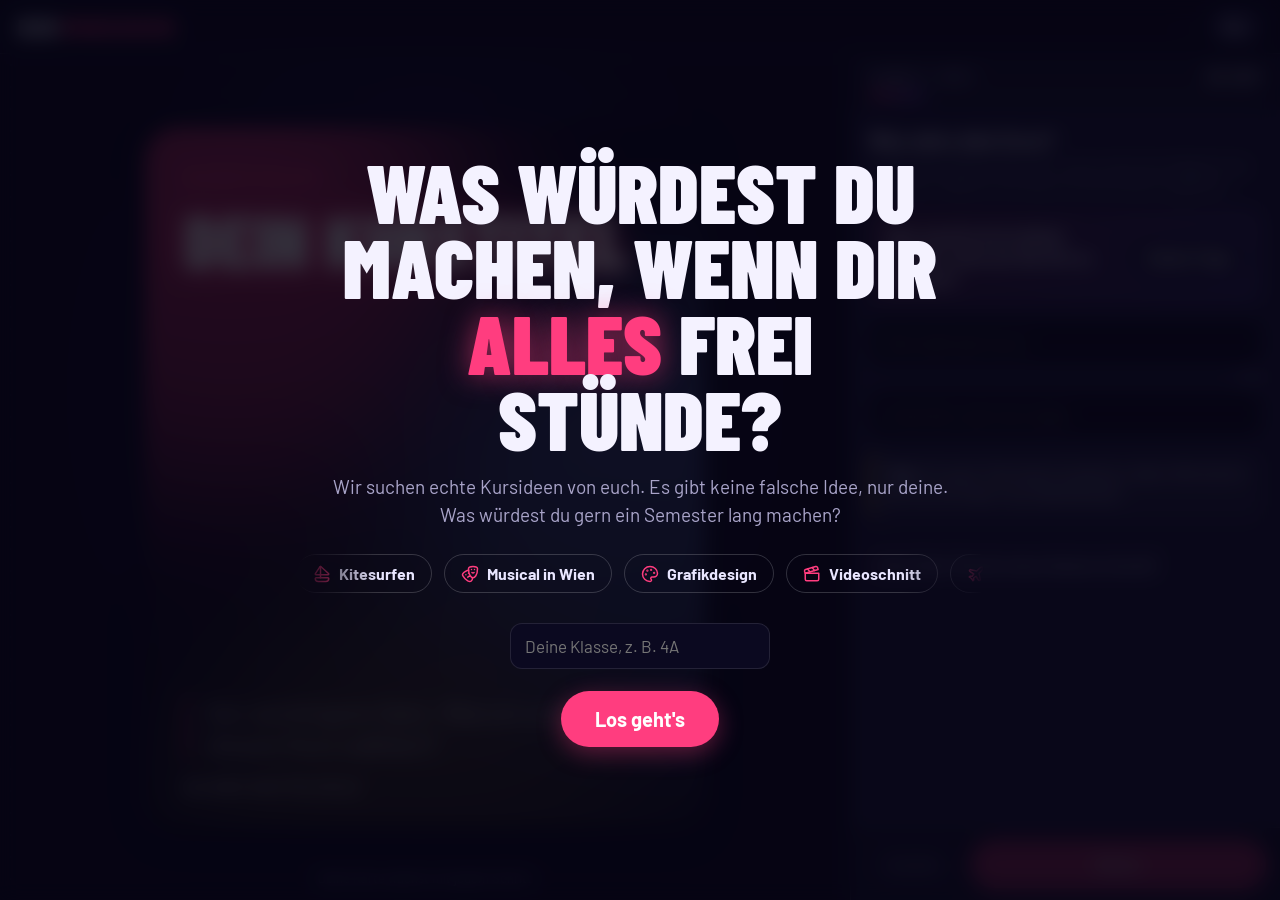
==== commit fa0663d9: "Cache-Busting für Skripte Co-Authored-By: Claude Opus 5.5 <noreply@anthropic.com> Claude-Session: ht" ====
--- a/index.html
+++ b/index.html
@@ -5,7 +5,7 @@
 <meta name="viewport" content="width=device-width, initial-scale=1, viewport-fit=cover">
 <meta name="theme-color" content="#0b0920">
 <title>Dein Wunschkurs · BG/BRG Knittelfeld</title>
-<link rel="stylesheet" href="css/karte.css">
+<link rel="stylesheet" href="css/karte.css?v=3">
 <style>
   :root {
     --bg: #0b0920; --panel: #15122e; --panel2: #1e1a3f; --linie: rgba(255,255,255,.1);
@@ -340,10 +340,10 @@
 
 <canvas class="konfetti" id="konfetti"></canvas>
 
-<script src="js/config.js"></script>
-<script src="js/api.js"></script>
-<script src="js/icons.js"></script>
-<script src="js/karte.js"></script>
+<script src="js/config.js?v=3"></script>
+<script src="js/api.js?v=3"></script>
+<script src="js/icons.js?v=3"></script>
+<script src="js/karte.js?v=3"></script>
 <script>
 (function () {
   const K = window.WK_KARTE, API = window.WK_API;
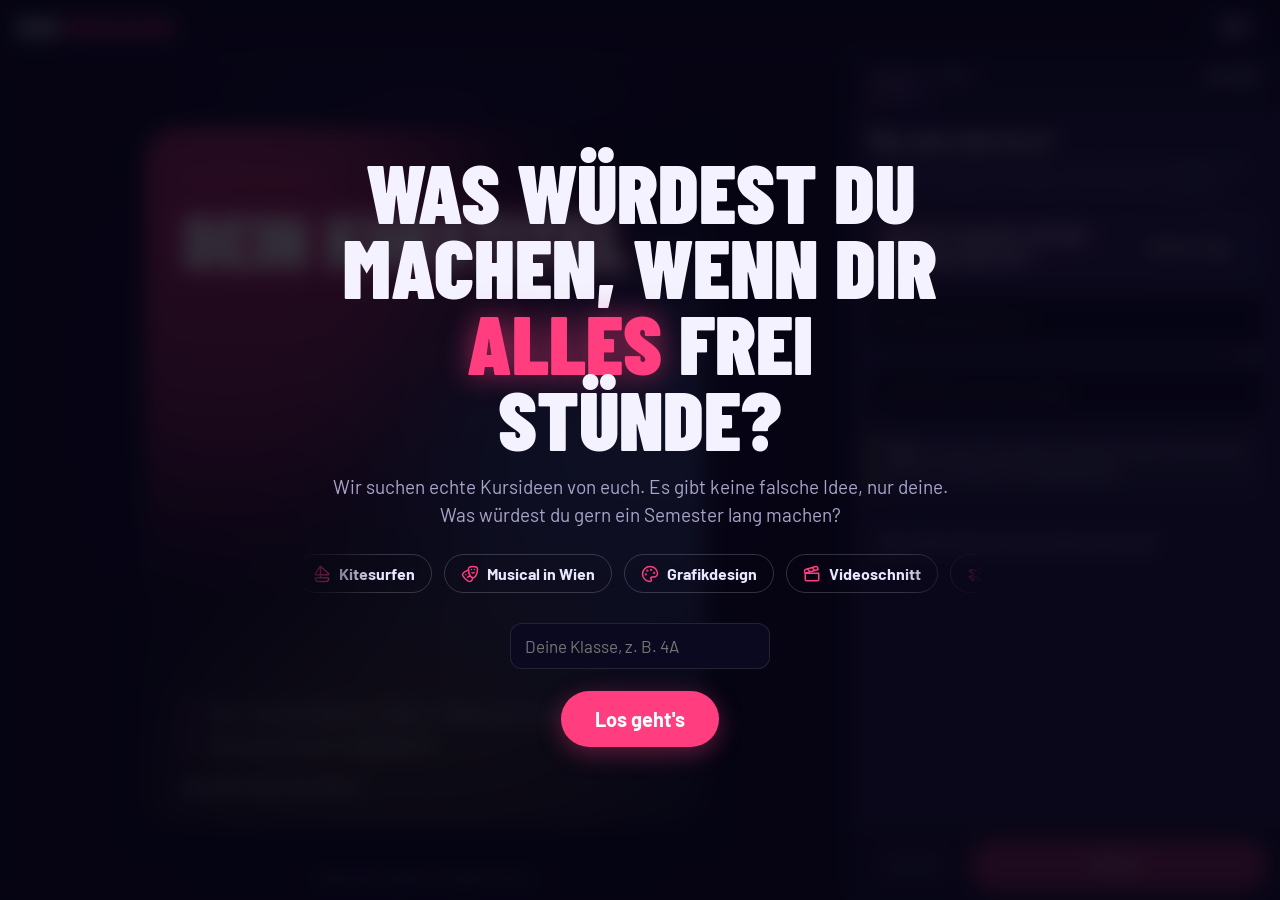
==== commit 7879fbc6: "Galerie: Lehrkraft-Anmeldung und Minus-Knopf zum Entfernen einzelner Karten Co-Authored-By: Claude O" ====
--- a/index.html
+++ b/index.html
@@ -5,7 +5,7 @@
 <meta name="viewport" content="width=device-width, initial-scale=1, viewport-fit=cover">
 <meta name="theme-color" content="#0b0920">
 <title>Dein Wunschkurs · BG/BRG Knittelfeld</title>
-<link rel="stylesheet" href="css/karte.css?v=3">
+<link rel="stylesheet" href="css/karte.css?v=4">
 <style>
   :root {
     --bg: #0b0920; --panel: #15122e; --panel2: #1e1a3f; --linie: rgba(255,255,255,.1);
@@ -340,10 +340,10 @@
 
 <canvas class="konfetti" id="konfetti"></canvas>
 
-<script src="js/config.js?v=3"></script>
-<script src="js/api.js?v=3"></script>
-<script src="js/icons.js?v=3"></script>
-<script src="js/karte.js?v=3"></script>
+<script src="js/config.js?v=4"></script>
+<script src="js/api.js?v=4"></script>
+<script src="js/icons.js?v=4"></script>
+<script src="js/karte.js?v=4"></script>
 <script>
 (function () {
   const K = window.WK_KARTE, API = window.WK_API;
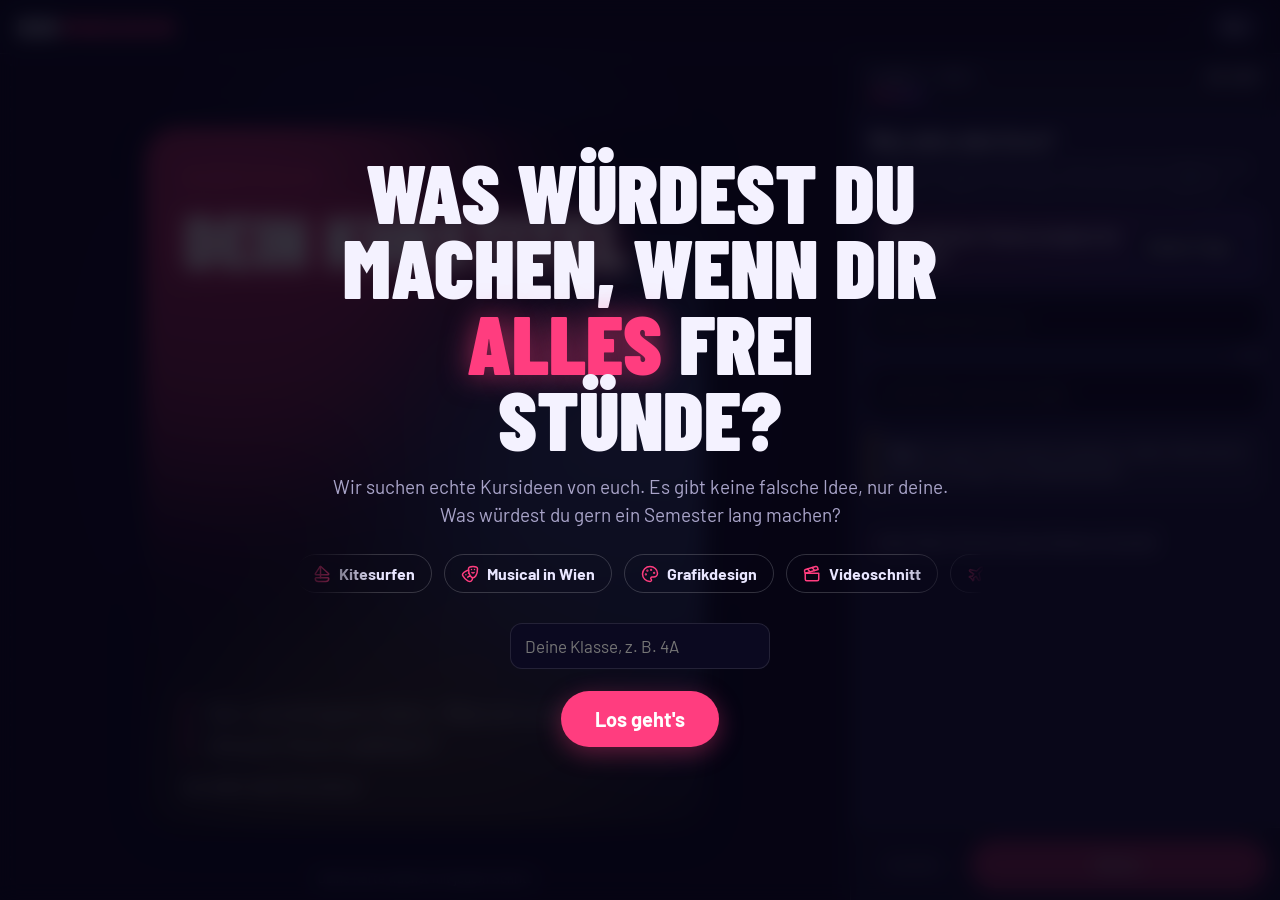
==== commit e5addeee: "iPad-Name aus Intune-Web-Clip unsichtbar mitspeichern, nur für Lehrkräfte abrufbar Co-Authored-By: C" ====
--- a/index.html
+++ b/index.html
@@ -5,7 +5,7 @@
 <meta name="viewport" content="width=device-width, initial-scale=1, viewport-fit=cover">
 <meta name="theme-color" content="#0b0920">
 <title>Dein Wunschkurs · BG/BRG Knittelfeld</title>
-<link rel="stylesheet" href="css/karte.css?v=4">
+<link rel="stylesheet" href="css/karte.css?v=5">
 <style>
   :root {
     --bg: #0b0920; --panel: #15122e; --panel2: #1e1a3f; --linie: rgba(255,255,255,.1);
@@ -340,10 +340,10 @@
 
 <canvas class="konfetti" id="konfetti"></canvas>
 
-<script src="js/config.js?v=4"></script>
-<script src="js/api.js?v=4"></script>
-<script src="js/icons.js?v=4"></script>
-<script src="js/karte.js?v=4"></script>
+<script src="js/config.js?v=5"></script>
+<script src="js/api.js?v=5"></script>
+<script src="js/icons.js?v=5"></script>
+<script src="js/karte.js?v=5"></script>
 <script>
 (function () {
   const K = window.WK_KARTE, API = window.WK_API;
@@ -353,7 +353,12 @@
   // ---------- Klasse aus dem QR-Code (?k=4a) ----------
   const params = new URLSearchParams(location.search);
   let klasse = (params.get("k") || "").trim().slice(0, 10).toUpperCase();
-  if (!klasse) { try { klasse = localStorage.getItem("wk_klasse") || ""; } catch (e) {} }
+  // iPad-Name aus der Intune-Verknüpfung (?ipad=…): merken und aus der Adresse entfernen
+  const ipadParam = (params.get("ipad") || "").trim().slice(0, 80);
+  if (ipadParam && !/^\{\{/.test(ipadParam)) { try { localStorage.setItem("wk_ipad", ipadParam); } catch (e) {} }
+  if (params.has("ipad")) { params.delete("ipad"); history.replaceState(null, "", location.pathname + (params.toString() ? "?" + params : "")); }
+  let ipad = ""; try { ipad = localStorage.getItem("wk_ipad") || ""; } catch (e) {}
+  if (!klasse && !ipadParam) { try { klasse = localStorage.getItem("wk_klasse") || ""; } catch (e) {} }
   if (!klasse) $("#klasseInput").style.display = "block";
 
   // ---------- Zustand ----------
@@ -714,7 +719,8 @@
       <div class="knoepfe">
         <button class="btn" id="zurueck">Zurück und ändern</button>
         <button class="btn haupt" id="senden">Kurs einreichen</button>
-      </div><div class="meldung" id="sendeMeldung"></div>`;
+      </div><div class="meldung" id="sendeMeldung"></div>
+      <p style="margin:6px 0 0;font-size:12px;color:var(--text2)">Deine Karte erscheint sofort an der Wand und ist diesem iPad zuordenbar.</p>`;
     $("#flipInnen").appendChild(K.render(Object.assign({}, d, { klasse })));
     fertig.classList.add("an");
     $("#zurueck").onclick = () => fertig.classList.remove("an");
@@ -728,7 +734,7 @@
     let geraet = null; try { geraet = localStorage.getItem("wk_geraet"); if (!geraet) { geraet = "G-" + zuf(6); localStorage.setItem("wk_geraet", geraet); } } catch (e) { geraet = "G-" + zuf(6); }
     karte.code = zuf(4); karte.geraet = geraet; karte.geraetInfo = (navigator.userAgent || "").slice(0, 160);
     try {
-      await API.einreichen({ klasse, titel: d.titel.trim().slice(0, 80), satz: (d.satz || "").trim().slice(0, 300), karte });
+      await API.einreichen({ klasse, titel: d.titel.trim().slice(0, 80), satz: (d.satz || "").trim().slice(0, 300), karte, ipad });
       $("#flipInnen").classList.add("weg");
       konfetti();
       setTimeout(() => {
